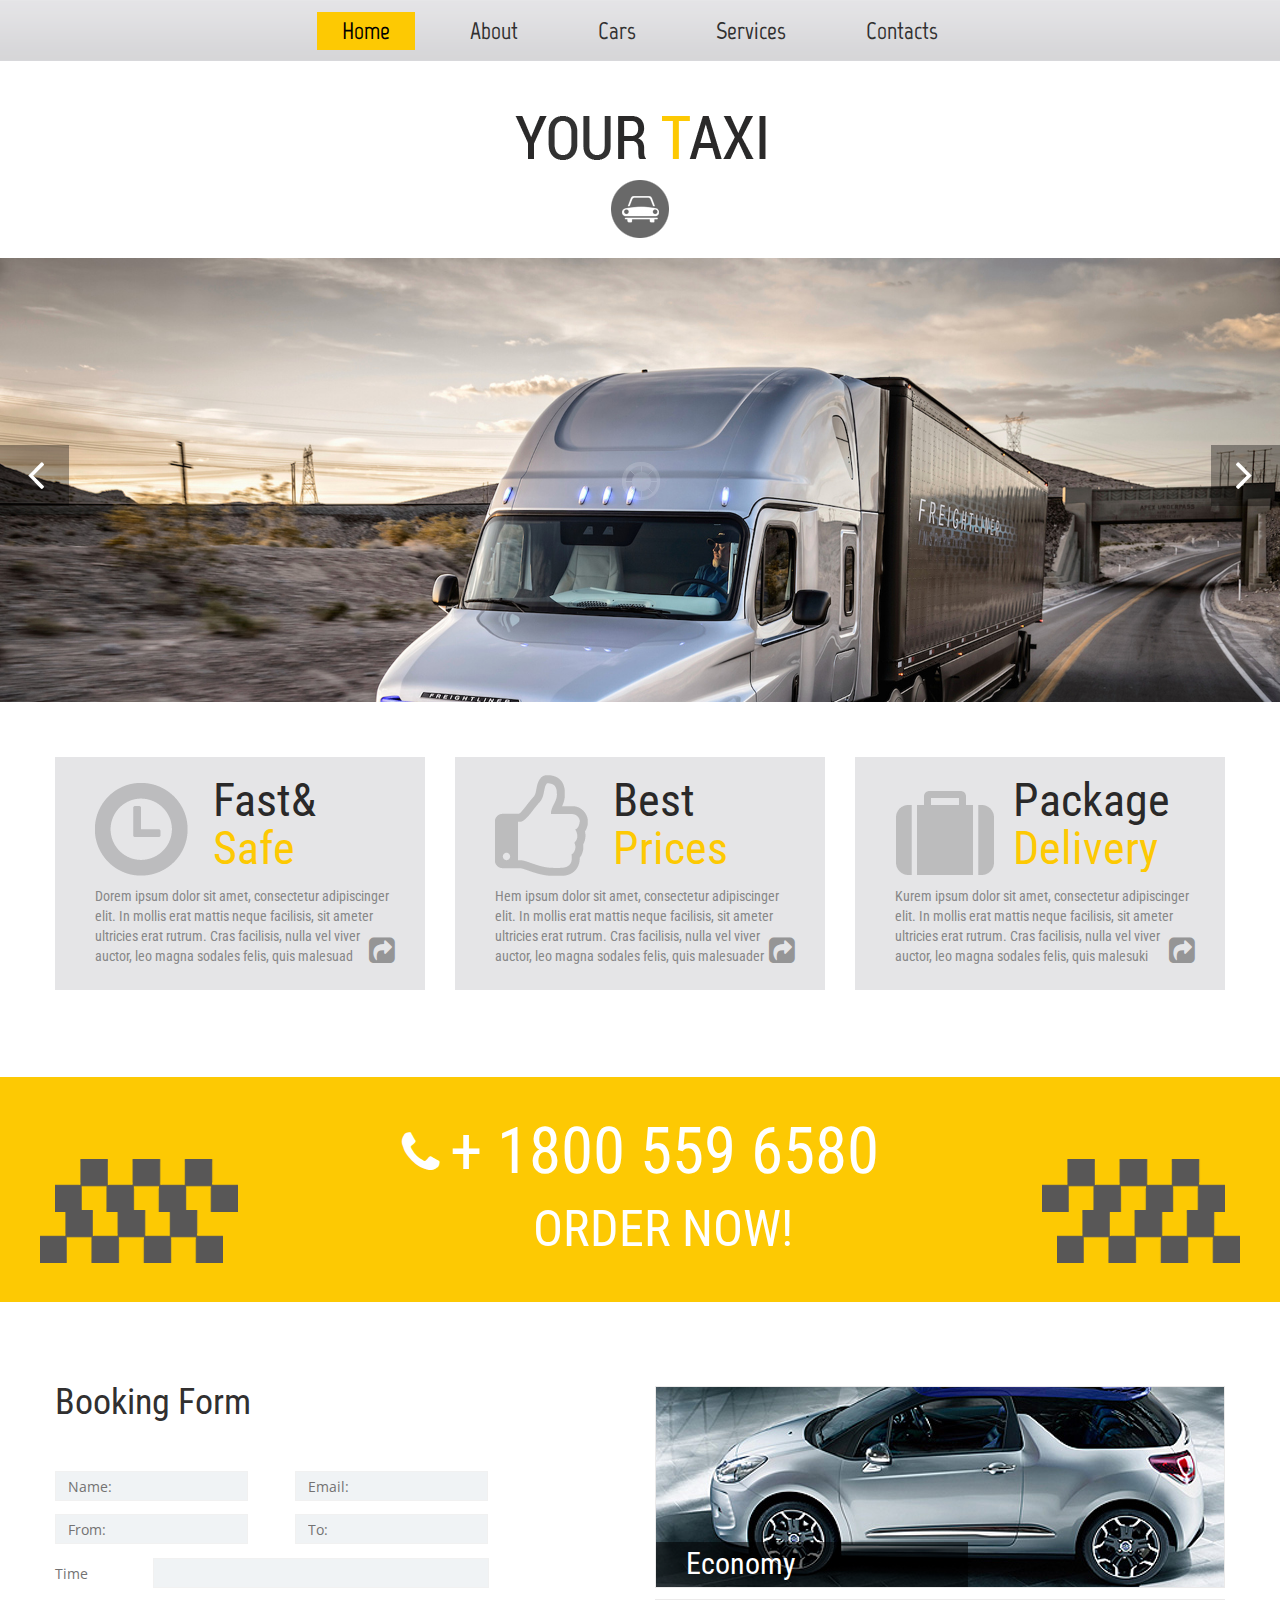
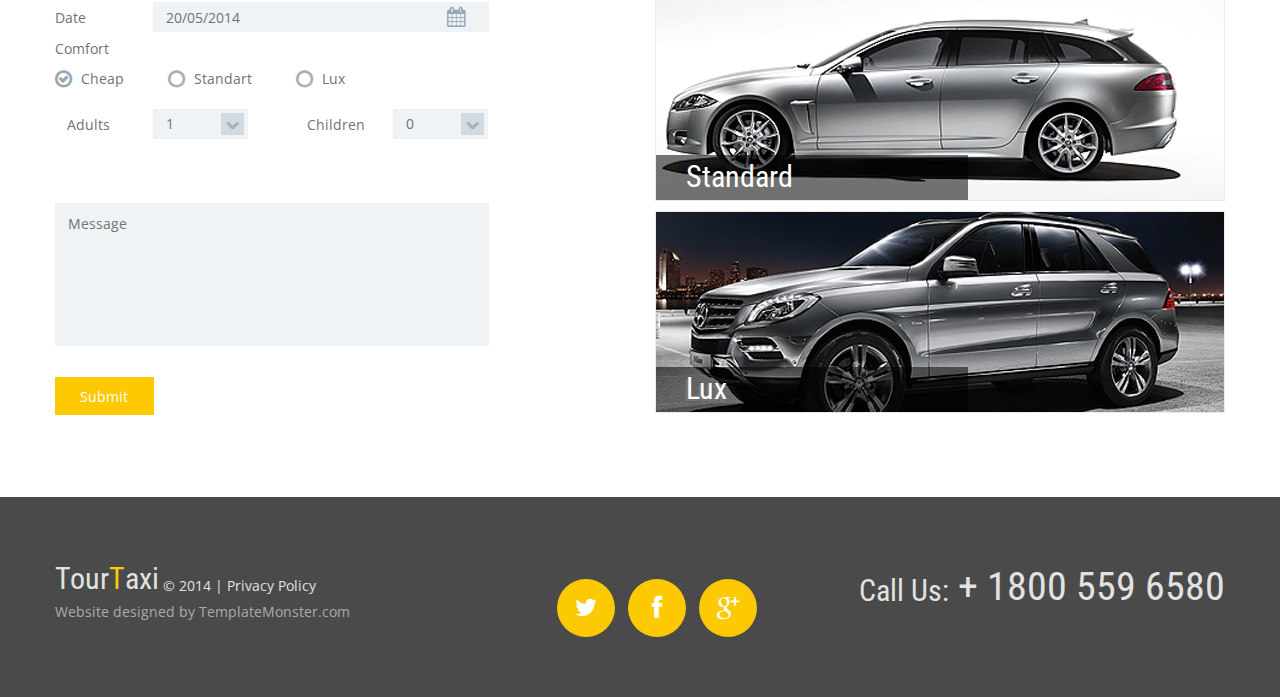
==== index.html @ 5584343a "Initial Commit" ====
<!DOCTYPE html>
<html lang="en">
	<head>
		<title>Home</title>
		<meta charset="utf-8">
		<meta name = "format-detection" content = "telephone=no" />
		<link rel="icon" href="images/favicon.ico">
		<link rel="shortcut icon" href="images/favicon.ico" />
		<link rel="stylesheet" href="booking/css/booking.css">
		<link rel="stylesheet" href="css/camera.css">
		<link rel="stylesheet" href="css/owl.carousel.css">
		<link rel="stylesheet" href="css/style.css">
		<script src="js/jquery.js"></script>
		<script src="js/jquery-migrate-1.2.1.js"></script>
		<script src="js/script.js"></script>
		<script src="js/superfish.js"></script>
		<script src="js/jquery.ui.totop.js"></script>
		<script src="js/jquery.equalheights.js"></script>
		<script src="js/jquery.mobilemenu.js"></script>
		<script src="js/jquery.easing.1.3.js"></script>
		<script src="js/owl.carousel.js"></script>
		<script src="js/camera.js"></script>
		<!--[if (gt IE 9)|!(IE)]><!-->
		<script src="js/jquery.mobile.customized.min.js"></script>
		<!--<![endif]-->
		<script src="booking/js/booking.js"></script>
		<script>
			$(document).ready(function(){
				jQuery('#camera_wrap').camera({
					loader: false,
					pagination: false ,
					minHeight: '444',
					thumbnails: false,
					height: '28.28125%',
					caption: true,
					navigation: true,
					fx: 'mosaic'
				});
				$().UItoTop({ easingType: 'easeOutQuart' });
			});
		</script>
		<!--[if lt IE 8]>
			<div style=' clear: both; text-align:center; position: relative;'>
				<a href="http://windows.microsoft.com/en-US/internet-explorer/products/ie/home?ocid=ie6_countdown_bannercode">
					<img src="http://storage.ie6countdown.com/assets/100/images/banners/warning_bar_0000_us.jpg" border="0" height="42" width="820" alt="You are using an outdated browser. For a faster, safer browsing experience, upgrade for free today." />
				</a>
			</div>
			<![endif]-->
		<!--[if lt IE 9]>
			<script src="js/html5shiv.js"></script>
			<link rel="stylesheet" media="screen" href="css/ie.css">
		<![endif]-->
	</head>
	<body class="page1" id="top">
		<div class="main">
<!--==============================header=================================-->
			<header>
				<div class="menu_block ">
					<div class="container_12">
						<div class="grid_12">
							<nav class="horizontal-nav full-width horizontalNav-notprocessed">
								<ul class="sf-menu">
									<li class="current"><a href="index.html">Home</a></li>
									<li><a href="index-1.html">About</a></li>
									<li><a href="index-2.html">Cars</a></li>
									<li><a href="index-3.html">Services</a></li>
									<li><a href="index-4.html">Contacts</a></li>
								</ul>
							</nav>
							<div class="clear"></div>
						</div>
						<div class="clear"></div>
					</div>
				</div>
				<div class="container_12">
					<div class="grid_12">
						<h1>
							<a href="index.html">
								<img src="images/logo.png" alt="Your Happy Family">
							</a>
						</h1>
					</div>
				</div>
				<div class="clear"></div>
			</header>
			<div class="slider_wrapper ">
				<div id="camera_wrap" class="">
					<div data-src="images/slide.jpg" ></div>
					<div data-src="images/slide1.jpg" ></div>
					<div data-src="images/slide2.jpg"></div>
				</div>
			</div>
			<div class="container_12">
				<div class="grid_4">
					<div class="banner">
						<div class="maxheight">
							<div class="banner_title">
								<img src="images/icon1.png" alt="">
								<div class="extra_wrapper">Fast&amp;
									<div class="color1">Safe</div>
								</div>
							</div>
							Dorem ipsum dolor sit amet, consectetur adipiscinger elit. In mollis erat mattis neque facilisis, sit ameter ultricies erat rutrum. Cras facilisis, nulla vel viver auctor, leo magna sodales felis, quis malesuad
							<a href="#" class="fa fa-share-square"></a>
						</div>
					</div>
				</div>
				<div class="grid_4">
					<div class="banner">
						<div class="maxheight">
							<div class="banner_title">
								<img src="images/icon2.png" alt="">
								<div class="extra_wrapper">Best
									<div class="color1">Prices</div>
								</div>
							</div>
							Hem ipsum dolor sit amet, consectetur adipiscinger elit. In mollis erat mattis neque facilisis, sit ameter ultricies erat rutrum. Cras facilisis, nulla vel viver auctor, leo magna sodales felis, quis malesuader
							<a href="#" class="fa fa-share-square"></a>
						</div>
					</div>
				</div>
				<div class="grid_4">
					<div class="banner">
						<div class="maxheight">
							<div class="banner_title">
								<img src="images/icon3.png" alt="">
								<div class="extra_wrapper">Package
									<div class="color1">Delivery</div>
								</div>
							</div>
							Kurem ipsum dolor sit amet, consectetur adipiscinger elit. In mollis erat mattis neque facilisis, sit ameter ultricies erat rutrum. Cras facilisis, nulla vel viver auctor, leo magna sodales felis, quis malesuki
							<a href="#" class="fa fa-share-square"></a>
						</div>
					</div>
				</div>
				<div class="clear"></div>
			</div>
			<div class="c_phone">
				<div class="container_12">
					<div class="grid_12">
						<div class="fa fa-phone"></div>+ 1800 559 6580
						<span>ORDER NOW!</span>
					</div>
					<div class="clear"></div>
				</div>
			</div>
<!--==============================Content=================================-->
			<div class="content"><div class="ic">More Website Templates @ TemplateMonster.com - April 07, 2014!</div>
				<div class="container_12">
					<div class="grid_5">
						<h3>Booking Form</h3>
						<form id="bookingForm">
							<div class="fl1">
								<div class="tmInput">
									<input name="Name" placeHolder="Name:" type="text" data-constraints='@NotEmpty @Required @AlphaSpecial'>
								</div>
								<div class="tmInput">
									<input name="From" placeHolder="From:" type="text" data-constraints="@NotEmpty @Required ">
								</div>
							</div>
							<div class="fl1">
								<div class="tmInput">
									<input name="Email" placeHolder="Email:" type="text" data-constraints="@NotEmpty @Required @Email">
								</div>
								<div class="tmInput mr0">
									<input name="To" placeHolder="To:" type="text" data-constraints="@NotEmpty @Required">
								</div>
							</div>
							<div class="clear"></div>
							<strong>Time</strong>
							<div class="tmInput">
								<input name="Time" placeHolder="" type="text" data-constraints="@NotEmpty @Required">
							</div>
							<div class="clear"></div>
							<strong>Date</strong>
							<label class="tmDatepicker">
								<input type="text" name="Date"	placeHolder='20/05/2014' data-constraints="@NotEmpty @Required @Date">
							</label>
							<div class="clear"></div>
							<div class="tmRadio">
								<p>Comfort</p>
								<input name="Comfort" type="radio" id="tmRadio0" data-constraints='@RadioGroupChecked(name="Comfort", groups=[RadioGroup])' checked/>
								<span>Cheap</span>
								<input name="Comfort" type="radio" id="tmRadio1" data-constraints='@RadioGroupChecked(name="Comfort", groups=[RadioGroup])' />
								<span>Standart</span>
								<input name="Comfort" type="radio" id="tmRadio2" data-constraints='@RadioGroupChecked(name="Comfort", groups=[RadioGroup])' />
								<span>Lux</span>
							</div>
							<div class="clear"></div>
							<div class="fl1 fl2">
								<em>Adults</em>
								<select name="Adults" class="tmSelect auto" data-class="tmSelect tmSelect2" data-constraints="">
									<option>1</option>
									<option>1</option>
									<option>2</option>
									<option>3</option>
								</select>
								<div class="clear height1"></div>
							</div>
							<div class="fl1 fl2">
								<em>Children</em>
								<select name="Children" class="tmSelect auto" data-class="tmSelect tmSelect2" data-constraints="">
									<option>0</option>
									<option>0</option>
									<option>1</option>
									<option>2</option>
								</select>
							</div>
							<div class="clear"></div>
							<div class="tmTextarea">
								<textarea name="Message" placeHolder="Message" data-constraints='@NotEmpty @Required @Length(min=20,max=999999)'></textarea>
							</div>
							<a href="#" class="btn" data-type="submit">Submit</a>
						</form>
					</div>
					<div class="grid_6 prefix_1">
						<a href="index2.html" class="type"><img src="images/page1_img1.jpg" alt=""><span class="type_caption">Economy</span></a>
						<a href="index2.html" class="type"><img src="images/page1_img2.jpg" alt=""><span class="type_caption">Standard</span></a>
						<a href="index2.html" class="type"><img src="images/page1_img3.jpg" alt=""><span class="type_caption">Lux</span></a>
					</div>
					<div class="clear"></div>
				</div>
			</div>
		</div>
<!--==============================footer=================================-->
		<footer>
			<div class="container_12">
				<div class="grid_12">
					<div class="f_phone"><span>Call Us:</span> + 1800 559 6580</div>
					<div class="socials">
						<a href="#" class="fa fa-twitter"></a>
						<a href="#" class="fa fa-facebook"></a>
						<a href="#" class="fa fa-google-plus"></a>
					</div>
					<div class="copy">
						<div class="st1">
						<div class="brand">Tour<span class="color1">T</span>axi </div>
						&copy; 2014	| <a href="#">Privacy Policy</a> </div> Website designed by <a href="http://www.templatemonster.com/" rel="nofollow">TemplateMonster.com</a>
					</div>
				</div>
				<div class="clear"></div>
			</div>
		</footer>
		<script>
			$(function (){
				$('#bookingForm').bookingForm({
					ownerEmail: '#'
				});
			})
			$(function() {
				$('#bookingForm input, #bookingForm textarea').placeholder();
			});
		</script>
	</body>
</html>
---- booking/css/booking.css ----
@import '../font/font-awesome.css';
/* CSS for jquery.fancyform.js */
/*custom mixins */
/*end custom mixins */
/* Control Holder */

#bookingForm {
  padding-right: 36px;
  font-family: 'Open Sans', sans-serif;
}

.tmInput {
  position: relative;
}

.mr0 {
  margin-right: 0;
}

.tmTextarea {
  padding-top: 12px;
}

.fl1 {
  width: 193px;
  float: left;
}

.fl1.fl2 {
  top: 33px;
}

.fl1+.fl1 {
  margin-left: 47px;
}

.fl1 em {
  font-style: normal;
  padding-top: 12px;
  display: block;
  float: left;
  padding-left: 12px;
}

.fl1 em +div {
  float: right;
}

.tmInput {
    width: 100%;
}


.height1 {
  height: 44px !important;
}

.fl1 em +.controlHolder {
  margin-bottom: 0;
}

.tmSelect {
  margin-bottom: 8px !important;
}


.tmInput {
  margin-right: 47px;
}

#bookingForm {
  position: relative;
  display: block;
  padding-top: 5px;
  color: #737272;
  font: 14px/20px 'Open Sans', sans-serif;
}

#bookingForm input,
#bookingForm textarea {
  outline: none;
  -webkit-box-sizing: border-box;
  -moz-box-sizing: border-box;
  box-sizing: border-box;

  border: 1px solid #f1f1f1;
  color: #737272;
  background: #f0f3f5;
  padding: 5px 12px;
  width: 100%;
  font: 14px/20px 'Open Sans', sans-serif;
  height: 30px;
 
}

#bookingForm textarea {
  resize: none;
  padding-top: 10px !important;
  color: #737272;
  font: 14px/20px 'Open Sans', sans-serif;
  height: 143px !important;
   -webkit-box-sizing: border-box;
  -moz-box-sizing: border-box;
  box-sizing: border-box;

}



#bookingForm input::-webkit-input-placeholder { 
  color: #737272; 
}

input::-webkit-input-placeholder ,
textarea::-webkit-input-placeholder 
{color:#737272;}

input::-moz-placeholder,
textarea::-moz-placeholder
{color:#737272;}

#bookingForm input:focus,
#bookingForm textarea:focus {
  background: #fff;
}

#bookingForm a.btn {
}
#bookingForm a.btn:hover {
}
.controlHolder {
  position: relative;
  margin-bottom: 13px;
}
/* Messages */
.error-message {
  position: absolute;
  top: 31px;
  white-space: nowrap;
  right: 0px;
  font-weight: normal;
  text-align: right;
  font-size: 10px;
  line-height: 1em;
  color: gray;
  z-index: 4;
  color: #fe5353;
}
.success-message {
  position: relative;
  text-align: left;
  color: gray;
  margin: 5px 0px;
  color: #F3AA29;
}
/* transformSelect CSS */
/* 1st type of select */
.tmSelect,
.tmSelect2 {
  clear: both;
  width: 100%;
  margin: 0px;
}
.tmSelect li,
.tmSelect2 li {
  position: relative;
  list-style: none;

}
.tmSelect span,
.tmSelect2 span,
.tmSelect input[type=text],
.tmSelect2 input[type=text] {
  position: relative;
  cursor: pointer;
  display: block;
  left: 0;
  top: 0;
  margin: 0;
}
.tmSelect:after,
.tmSelect2:after {
  content: '\f002';
  position: absolute;
  top: 8px;
  right: 9px;
  font: normal normal 18px 'FontAwesome';
  color: #ccc;
  z-index: 4;
}
.tmSelect.auto,
.tmSelect2.auto {
  cursor: pointer;
  padding: 0;
  margin: 6px 0 20px 0;
  border: 1px #f1f1f1 solid;
  color: #737272;
  background: #f0f3f5;
  font: 14px/20px 'Open Sans', sans-serif;
  width: 95px;
  height: 30px;
  float: right;
  -webkit-box-sizing: border-box;
  -moz-box-sizing: border-box;
  box-sizing: border-box;
}
.tmSelect.auto span,
.tmSelect2.auto span {
  background: transparent;
}
.tmSelect.auto:focus,
.tmSelect2.auto:focus {
  background: #fff;
}
.tmSelect.auto ul,
.tmSelect2.auto ul {
  margin: 0px 0 0;
  float: right;
  -webkit-box-sizing: border-box;
  -moz-box-sizing: border-box;
  box-sizing: border-box;
  width: 55px;
}
.tmSelect.auto > li:first-child > span,
.tmSelect2.auto > li:first-child > span {
  padding: 4px 12px 6px;
  color: #737272;
  width: 100%;
  z-index: 10;
  position: relative;
  -webkit-box-sizing: border-box;
  -moz-box-sizing: border-box;
  box-sizing: border-box;
}
.tmSelect ul,
.tmSelect2 ul,
.tmSelect .transformSelectDropdown,
.tmSelect2 .transformSelectDropdown {
  position: absolute;
  width: 100%;
  max-height: 210px;
  padding: 0px 0px;
  top: 29px;
  margin: 0px;
  right: 0;
  border: 1px #ccc solid;
  color: #737272;
  min-height: 65px;
  background: #fff;
  font: 12px/18px Arial, sans-serif;
  -webkit-box-sizing: border-box;
  -moz-box-sizing: border-box;
  box-sizing: border-box;
  box-shadow: none;
  z-index: 999;
}
.tmSelect ul:focus,
.tmSelect2 ul:focus,
.tmSelect .transformSelectDropdown:focus,
.tmSelect2 .transformSelectDropdown:focus {
  background: #fff;
}
.tmSelect ul span,
.tmSelect2 ul span,
.tmSelect .transformSelectDropdown span,
.tmSelect2 .transformSelectDropdown span {
  border: 0;
  color: #000;
  padding: 0px 9px;
  line-height: 17px;
}
.tmSelect ul span:hover,
.tmSelect2 ul span:hover,
.tmSelect .transformSelectDropdown span:hover,
.tmSelect2 .transformSelectDropdown span:hover {
  background: #d2dae0;
}
.tmSelect ul li input[type=checkbox],
.tmSelect2 ul li input[type=checkbox] {
  position: relative;
  top: 2px;
  margin: 0 5px 0 0;
  cursor: pointer;
}
/* 2nd type of select */
.tmSelect2:after {
  content: '';
  background-color: #d2dae0;
  width: 23px;
  height: 22px;
  text-align: center;
  color: #adaeaf;
  font-size: 14px;
  line-height: 25px;
  right: 4px;
  margin-top: 2px;
}
/* Radio */
.trans-element-radio {
  display: inline-block;
  display: block;
  zoom: 1;
  width: 15px;
  height: 15px;
  cursor: pointer;
}
.tmRadio {
  padding-left: 0;
}
.tmRadio p {
  padding-bottom: 0;
  margin-bottom: 0;
  padding-top: 0px;
  position: relative;
  top: -6px;
}
.tmRadio p {
  padding-bottom: 0;
  margin-bottom: 3px;
  padding-left: 30px;
}
.tmRadio input {
  margin-right: 5px;
}
.tmRadio .unchecked,
.tmRadio .checked {
  position: relative;
  cursor: pointer;
  margin-right: 5px;
}

.tmRadio strong {
  margin-left: 30px;
}

.tmRadio {
  margin-left: -30px !important;
}
.tmRadio .unchecked:after,
.tmRadio .checked:after {
  content: '\f10c';
  position: relative;
  top: 1px;
  font: normal normal 20px 'FontAwesome';
  color: #adaeaf;
}
.tmRadio .checked:after {
  content: '\f05d';
  color: #98a6b3;
}
/* Checkbox */
.trans-element-checkbox {
  cursor: pointer;
  zoom: 1;
}
.trans-element-checkbox span {
  padding-left: 40px;

}
.trans-element-checkbox.checked:after {
  content: '\f046';
}
.trans-element-checkbox:after {
  content: '\f096';
  position: relative;
  display: inline-block;
  top: 2px;
  width: 17px;
  font: normal normal 18px 'FontAwesome';
  color: #ccc;
}
.trans-element-checkbox.unchecked:after {
  content: '\f096';
}
.tmCheckbox,
.tmRadio {
  margin-left: 0;
  padding-left: 0;
  padding: 0;
}
.tmCheckbox span,
.tmRadio span {
  position: relative;
  margin-right: 10px;
  top: 1px;
}
/* Datepicker */
.tmDatepicker {
  position: relative;
  margin-bottom: 20px;
}

#bookingForm>strong {
  display: block;
  font-weight: normal;
  float: left;
  padding-top: 7px;
}


#bookingForm>strong+.controlHolder {
  width: 336px;
  float: right;
  padding-top: 1px;
}

.tmDatepicker {
  display: block;
  margin-bottom: 0;
}

.tmDatepicker:after {
  content: '\f073';
  position: absolute;
  bottom: 5px;
  right: 23px;
  font: normal normal 20px/20px 'FontAwesome';
  color: #98a6b3;
  z-index: 4;
  cursor: text;
}
.ui-datepicker {
  padding: 10px;
  width: 300px;
  font-size: 13px;
  display: none;
  z-index: 100 !important;
  -webkit-box-sizing: border-box;
  -moz-box-sizing: border-box;
  box-sizing: border-box;
  -webkit-border-radius: 4px;
  -moz-border-radius: 4px;
  border: 1px #ccc solid;
  color: #737272;
  background: #F0F3F5;
}
.ui-datepicker:focus {
  background: #fff;
}
.ui-datepicker a {
  color: #777;
}
.ui-datepicker a:hover {
  color: #000;
  text-decoration: none;
}
.ui-datepicker-prev,
.ui-datepicker-next {
  cursor: pointer;
  float: left;
}
.ui-datepicker-next {
  float: right;
}
.ui-datepicker-title {
  text-align: center;
}
.ui-datepicker-calendar {
  margin: 10px 11px;
}
.ui-datepicker-calendar td {
  padding: 1px 10px;
  text-align: center;
}
.ui-datepicker-calendar .ui-datepicker-current-day,
.ui-datepicker-calendar .ui-datepicker-today {
  -webkit-box-shadow: 0px 0px 5px 0px rgba(0, 0, 0, 0.2);
  -moz-box-shadow: 0px 0px 5px 0px rgba(0, 0, 0, 0.2);
  box-shadow: 0px 0px 5px 0px rgba(0, 0, 0, 0.2);
  -webkit-border-radius: 4px;
  -moz-border-radius: 4px;
  border-radius: 4px;
  padding: 6px 15px;
  border: 1px #ccc solid;
  background: #f5f5f5;
  color: #000;
  font-weight: normal;
  padding: 3px;
}
.ui-datepicker-calendar .ui-datepicker-current-day:hover,
.ui-datepicker-calendar .ui-datepicker-today:hover {
  background: #efefef;
}
.ui-datepicker-calendar .ui-datepicker-today {
  border-color: #fff;
}
button.ui-state-default {
  border: none;
  padding: 3px 7px;
  font: 12px/18px Arial, sans-serif;
  -webkit-box-shadow: 0px 0px 5px 0px rgba(0, 0, 0, 0.2);
  -moz-box-shadow: 0px 0px 5px 0px rgba(0, 0, 0, 0.2);
  box-shadow: 0px 0px 5px 0px rgba(0, 0, 0, 0.2);
  -webkit-border-radius: 4px;
  -moz-border-radius: 4px;
  border-radius: 4px;
  padding: 6px 15px;
  border: 1px #ccc solid;
  background: #f5f5f5;
  color: #000;
  font-weight: normal;
}
button.ui-state-default:hover {
  background: #efefef;
}
.ui-datepicker-close {
  float: right;
}
.clearfix {
  *zoom: 1;
}
.clearfix:before,
.clearfix:after {
  display: table;
  content: "";
  line-height: 0;
}
.clearfix:after {
  clear: both;
}
.hide-text {
  font: 0/0 a;
  color: transparent;
  text-shadow: none;
  background-color: transparent;
  border: 0;
}
---- css/camera.css ----
/**************************
*
*	GENERAL
*
**************************/


.slider_wrapper {
	position: relative;
	text-align: left;
}


.camera_target_content {
	overflow: hidden !important;

}

.camera_wrap {
	display: none;
	position: relative;
	overflow: visible !important;
	z-index: 0;
	margin-bottom: 0 !important;
}


.camera_wrap img {
	max-width: 10000px;
}

.camera_fakehover {
	height: 100%;
	min-height: 60px;
	position: relative;
	width: 100%;
}

.camera_src {
	display: none;
}
.cameraCont, .cameraContents {
	height: 100%;
	position: relative;
	width: 100%;
	z-index: 1;
}
.cameraSlide {
	bottom: 0;
	left: 0;
	position: absolute;
	right: 0;
	top: 0;
	width: 100%;
}
.cameraContent {
	bottom: 0;
	display: none;
	left: 0;
	position: absolute;
	right: 0;
	top: 0;
	width: 100%;
}
.camera_target {
	bottom: 0;
	height: 100%;
	left: 0;
	overflow: hidden;
	position: absolute;
	right: 0;
	text-align: left;
	top: 0;
	width: 100%;
	z-index: 0;
}
.camera_overlayer {
	bottom: 0;
	height: 100%;
	left: 0;
	overflow: hidden;
	position: absolute;
	right: 0;
	top: 0;
	width: 100%;
	z-index: 0;
}
.camera_target_content {
	bottom: 0;
	left: 0;
	overflow: hidden;
	position: absolute;
	right: 0;
	top: 0;
	z-index: 2;
}
.camera_target_content .camera_link {
    background: url(../images/blank.gif);
	display: block;
	height: 100%;
	text-decoration: none;
}
.camera_loader {
    background: #fff url(../images/camera-loader.gif) no-repeat center;
	background: rgba(255, 255, 255, 0.9) url(../images/camera-loader.gif) no-repeat center;
	border: 1px solid #ffffff;
	border-radius: 18px;
	height: 36px;
	left: 50%;
	overflow: hidden;
	position: absolute;
	margin: -18px 0 0 -18px;
	top: 50%;
	width: 36px;
	z-index: 3;
}

.camera_nav_cont {
	height: 65px;
	overflow: hidden;
	position: absolute;
	right: 9px;
	top: 15px;
	width: 120px;
	z-index: 4;
}
.camerarelative {
	overflow: hidden;
	position: relative;
}
.imgFake {
	cursor: pointer;
}
.camera_commands > .camera_stop {
	display: none;	
}


.slide_wrapper .camera_prev{
	background: url(../images/prevnext_bg.png) 0 0 repeat;
	width: 70px;	
	top: 0 !important;
	height: auto !important;
	bottom: 0;
	left: -80px;
	display: block;
	position: absolute;
	opacity: 1 !important;
	transition: 0.5s ease;
	-o-transition: 0.5s ease;
	-webkit-transition: 0.5s ease;
}

.slide_wrapper .camera_prev>span {
	background: url(../images/prev.png) center 0 no-repeat;
	top: 50%;
		
	margin-top: -10px;
	position: absolute;
	display: block;
	height: 20px;
	left: 0;
	right: 0;
}

.slide_wrapper .camera_next>span {
	background: url(../images/next.png) center 0 no-repeat;
	top: 50%;
	margin-top: -10px;
	position: absolute;
	display: block;
	left: 0;
	right: 0;
	height: 20px;
}



.slide_wrapper .camera_next {
	background: url(../images/prevnext_bg.png) 0 0 repeat;
	width: 70px;	
	top: 0  !important;
	bottom: 0;
	height: auto !important;

	right: -80px;
	display: block;
	position: absolute;
	opacity: 1 !important;
	transition: 0.5s ease;
	-o-transition: 0.5s ease;
	-webkit-transition: 0.5s ease;
}

.camera_thumbs_cont {
	z-index: 900;
	position: absolute;
	bottom: 0;
	left: 0;
	right: 0;
}


.camera_thumbs_cont > div {
	float: left;
	width: 100%;

}
.camera_thumbs_cont ul {
	background: url(../images/thumb_bg.png) 0 0 repeat;
	overflow: hidden;
	position: relative;
	width: 100% !important;
	margin: 0 !important;
	margin-left: 0px !important;
	left: 0% !important;
	margin-top: 0px !important;
	text-align: center;
	padding: 10px 0 10px;
}
.camera_thumbs_cont ul li {
	background-color: transparent;
	display: inline-block;
	font-size: 0;
	line-height: 0;
	transition: 0.5s ease;
	-o-transition: 0.5s ease;
	-webkit-transition: 0.5s ease;
}

.camera_thumbs_cont ul li+li  {
	margin-left: 11px !important;
}
.camera_thumbs_cont ul li > img {
	cursor: pointer;
	opacity: 1 !important;
	vertical-align:bottom;
	transition: 0.5s ease;
	-o-transition: 0.5s ease;
	-webkit-transition: 0.5s ease;
}





.camera_thumbs_cont ul li:hover, .camera_thumbs_cont ul li.cameracurrent {
	opacity: 0.5;
}
.camera_clear {
	display: block;
	clear: both;
}
.showIt {
	display: none;
}
.camera_clear {
	clear: both;
	display: block;
	height: 1px;
	margin: -1px 0 25px;
	position: relative;
	text-align: right;
}



.caption {

	position: absolute;
	text-align: center;
	font-size: 24px;
	line-height: 60px;
	left: 0;
	right: 0;
	top: 41%;
	color: #fff;
	-moz-box-sizing: border-box;
	-webkit-box-sizing: border-box;
	-o-box-sizing: border-box;
	box-sizing: border-box;
}

.caption .price span {
	display: block;
	font-size: 48px;
	line-height: 48px;
	margin-top: -4px;
}

.caption a {
	margin-top: 30px;
	font: 18px/20px 'Open Sans', sans-serif;
	color: #fff;
	border-radius: 20px;
	text-transform: uppercase;
	padding: 12px 46px 13px;
		box-shadow: 3px 3px 5px 3px #193c46;

	display: inline-block;
	background-color: #7ecefd;
	background: url(../images/capt_a.png) 0 0 repeat-x #c5302c;

}

.caption a:hover {
	color: #fff;
	background-color: #002141;
	background-position: 0 -100px;
}

/**************************
*
*	COLORS & SKINS
*
**************************/


/*
.camera_pag  {
	display: block;
	position: absolute;
	left: 50%;
	margin-left: -40px;
	bottom: -34px;
	overflow: hidden;
	float: left;	
	z-index: 999;
	text-align: left;

}

.camera_pag_ul {
 	overflow: hidden;


}

.camera_pag ul li {
	float: left;
}

.camera_pag ul li+li {
	margin-left: 11px;
}

.camera_pag ul li span {
	background: url(../images/pagination.png) right 0 no-repeat;
	display: block;
	width: 20px;
	height: 20px;
	overflow: hidden;
	color: transparent;
	text-indent: -100px;

}

.camera_pag ul li:hover span, .camera_pag ul li.cameracurrent span {
	cursor: pointer;
	background-position: 0 0;
}*/


.camera_prev, .camera_next {
	display: block;
	position: absolute;
	width: 69px;
	height: 61px;
	left: 0;
	color: #cdcdce;
	cursor: pointer;
	top: 50%;
	margin-top: -35px;
	z-index: 999;
	background: url(../images/prevnext.png) 0 0 no-repeat;
	opacity: 1 !important;
	transition: width 0.5s ease;
	-o-transition: width 0.5s ease;
	-webkit-transition: width 0.5s ease;
	
}



.camera_next {
	right: 0;
	left: auto;
	background-position: right bottom;
}

.camera_prev:hover {
	width: 75px;
	background-position: 0 bottom;
}

.camera_next:hover  {
	width: 75px;
	background-position: right 0;
}
---- css/style.css ----
@import "reset.css";
@import "grid.css";
@import "font-awesome.css";
@import "superfish.css";

@import url(//fonts.googleapis.com/css?family=Open+Sans:400);
@import url(//fonts.googleapis.com/css?family=Open+Sans:300);
@import url(//fonts.googleapis.com/css?family=Open+Sans:600);
@import url(//fonts.googleapis.com/css?family=Open+Sans:400italic);
@import url(//fonts.googleapis.com/css?family=Roboto+Condensed:400);
@import url(//fonts.googleapis.com/css?family=Roboto+Condensed:700);
@import url(//fonts.googleapis.com/css?family=Marvel:400);
@import url(//fonts.googleapis.com/css?family=Marvel:700);

html {
	width: 100%;

}
a[href^="tel:"] {
 color: inherit;
 text-decoration: none;
}

* {
	-webkit-text-size-adjust: none;
}

body {
	position: relative;
    background-color: #4a4a4a;
    color: #878787;
    font: 14px/20px 'Open Sans', sans-serif;
}

.ic {
	border:0;
	float:right;
	background:#fff;
	color:#f00;
	width:50%;
	line-height:10px;
	font-size:10px;
	margin:-220% 0 0 0;
	overflow:hidden;
	padding:0
}

strong {
	font-weight: 700;
}

address {
	font-style: normal;
}

p {
	margin-bottom: 20px;
}

input {
	border-radius: 0 !important;
	outline: none !important;
}


img {
	max-width: 100%;
}



/****Heads****/


h1, h2, h3, h4, h5, h6 {
    font-weight: normal;
	color: #3e454c;
    font-family: 'Roboto Condensed', sans-serif;
}

h3 {
    font-size: 36px;
    line-height: 36px;
    color: #313030;
    padding-top: 14px;
    margin-bottom: 20px;
}

.page1 h3 {
    margin-bottom: 46px;
    padding-top: 82px;
}

.h3__ind1 {
    padding-top: 76px;
    margin-bottom: 39px;
}

/****Lists****/


ul {
	padding: 0;
	margin: 0;
	list-style: none;
}

.list {
}

.list li {
    overflow: hidden;
}

.list_count {
    float: left;
    text-align: center;
    color: #fff;
    width: 45px;
    height: 45px;
    margin-top: 4px;
    margin-right: 13px;
    background-color: #fdc903;
    font: 36px/44px 'Roboto Condensed', sans-serif;
}

.list li .text1 {
    margin-bottom: 3px;
}

.list li+li {
    margin-top: 19px;
}


/****Links****/


a {
	text-decoration: none;
	color: inherit;
	outline: none;
	transition: 0.5s ease;
	-o-transition: 0.5s ease;
	-webkit-transition: 0.5s ease;
}

a:hover {
	color: #fdc903;
}

.btn {
    display: inline-block;
    background-color: #fdc903;
    color: #fff;
    font-size: 14px;
    line-height: 20px;
    padding: 10px 26px 8px 25px;
}

.btn:hover {
    background-color: #585757;
}

#bookingForm .btn {
    margin-top: 13px !important;
}

/****classes****/

.mb0 {
	margin-bottom: 0px !important;
}
.m0 {
	margin: 0 !important;
}
.pad0 {
	padding: 0 !important;
}

.pad1 {
}


.img_inner {
	max-width: 100%;
	-moz-box-sizing: border-box;
	-webkit-box-sizing: border-box;
	-o-box-sizing: border-box;
	box-sizing: border-box;
	margin-bottom: 17px;
	margin-top: 7px;
}


.fleft {
	float: left;
	width: auto !important;
	margin-right: 32px;
	margin-bottom: 0px;
	margin-top: 4px;
}

.page1 .fleft {
    margin-top: 5px;
}

.page1 .fleft {
    margin-right: 16px;
}

.oh {
	overflow: hidden;
}
.fright {
	float: right !important;
}
.upp {
	text-transform: uppercase;
}

.alright {
	text-align: right;
}
.center {
	text-align: center;
}
.wrapper, .extra_wrapper {
	overflow: hidden;
}
.clear {
	float: none !important;
	clear: both;
}

.nowrap {
    white-space: nowrap;
}
/*header*/

.main {
    background-color: #fff;
}

header {
	display: block;
}


header h1 {
	position: relative;
	text-align: center;
    padding-top: 55px;
}

.page1 header h1 {
    margin-bottom: 20px;
}


header h1 a {
	display: inline-block;
	overflow: hidden;
	width: 251px;
    height: 122px;
	font-size: 0;
	line-height: 0;
	
	text-indent: -999px;
	transition: 0s ease;
	-o-transition: 0s ease;
	-webkit-transition: 0s ease;
}
header h1 a img {
	display: block;
}

.banner {
    font-family: 'Roboto Condensed', sans-serif;
    background-color: #e5e5e7;
    margin: 55px 0 87px;
    overflow: hidden;
    position: relative;
    padding: 0 30px 24px 40px;
}


.banner_title {
    overflow: hidden;
    padding-top: 19px;
    color: #2a2929;
    font-size: 46px;
    line-height: 48px;
    margin-bottom: 9px;
}

.banner img {
    position: relative;
    top: -1px;
    float: left;
    margin-right: 17px;
}

.banner a {
    font-size: 30px;
    float: right;
    position: relative;
    margin-top: -10px;
    color: #959596;
}

.banner a:hover {
    color: #6b6b6c;
}

.c_phone {
    font-family: 'Roboto Condensed', sans-serif;
    position: relative;
    padding: 62px 0 61px;
    text-align: center;
    font-size: 65px;
    line-height: 24px;
    text-transform: uppercase;
    color: #fff;
    background-color: #fdc903;
}

.c_phone span {
    padding-top: 30px;
    padding-left: 45px;
    font-size: 50px;
    display: block;
}

.c_phone .fa {
    font-size: 48px;
    line-height: 48px;
    margin-right: 10px;
    position: relative;
    top: -9px;
}

.c_phone>div>div {
    position: relative;
}

.c_phone>div>div:after {
    position: absolute;
    background: url(../images/tax_bg.png) 0 0 no-repeat;
    width: 183px;
    height: 53px;
    content: '';
    left: 0;
    top: 50%;
    margin-top: -31px;
}

.c_phone>div>div:before {
    position: absolute;
    background: url(../images/tax_bg.png) 0 0 no-repeat;
    width: 183px;
    height: 53px;
    content: '';
    right: 0;
    top: 50%;
    margin-top: -31px;
}

/**Content**/

.content {
    padding-bottom: 113px;
}
.page1  .content {
    padding-bottom: 82px;
}

.type {
    border: 1px solid #ebeaea;
    position: relative;
    margin-top: 84px;
    display: block;
    font-family: 'Roboto Condensed', sans-serif;
}

.type_caption {
    position: absolute;
    left: 0;
    bottom: 0;
    display: block;
    width: 312px;
    -moz-box-sizing: border-box;
    -webkit-box-sizing: border-box;
    -o-box-sizing: border-box;
    box-sizing: border-box;
    background: url(../images/capt_bg.png) 0 0 repeat;
    color: #fff;
    font-size: bold;
    font-size: 30px;
    line-height: 30px;
    padding: 7px 30px 8px;
    transition: 0.5s ease;
    -o-transition: 0.5s ease;
    -webkit-transition: 0.5s ease;
}

.type:hover .type_caption {
    width: 100%;
}

.type+.type {
    margin-top: 11px;
}

.type+.type+.type {
    margin-top: 10px;
}

.text1 {
    margin-bottom: 23px;
    font-size: 20px;
    line-height: 20px;
}

.cl1 {
    height: 24px;
}

.bq1 {
    padding: 61px 38px 26px 46px;
    background: url(../images/quotes.png) 31px 33px no-repeat #e5e5e7;
}

.bq1 .color2 {
    color: #727171;
    text-align: right;
    font: 18px/20px 'Roboto Condensed', sans-serif;
}

.bq1:after {
    content: '';
    display: block;
    position: absolute;
    width: 0px;
    height: 0px;
    bottom: -27px;
    left: 67px;
    border-style: solid;
    border-width: 27px 0 0 40px;
    border-color: #cfcfd0 transparent transparent transparent;
}

.gallery {
    overflow: hidden;
    padding-top: 27px;
}

a.gal {
    background: url(../images/magnifier.png) center center no-repeat #fdc903;
    margin-right: 1px;
    margin-bottom: 27px;
    display: block;
    border: 1px solid #ebeaea;
    border-right-width: 2px;
}

a.gal img {
    width: 100%;
    transition: 0.5s ease;
    -o-transition: 0.5s ease;
    -webkit-transition: 0.5s ease;
    box-shadow: 0 0 0 #fff;
}

a.gal:hover img {
    opacity: 0.2;
}

.box {
    margin-bottom: 23px;
    margin-top: 4px;
    background-color: #e5e5e7;
    padding: 23px 22px 28px;
}

.box img {
    margin-bottom: 25px;
}

.box a.btn {
    padding-left: 13px;
    padding-right: 13px;
    margin-top: 23px;
}

/**Map**/

.color1 {
    color: #fdc903;
}

.color1 a:hover , a.color1:hover {
    color: #4a4a4a;
}

.color2 {
    color: #4a4a4a;
}

.map {
    overflow: hidden;
    position: relative;
}
 

.map figure {
    padding: 27px 0 10px;
    position: relative;
	display: block;
	width: 100%;
	-moz-box-sizing: border-box;
	-webkit-box-sizing: border-box;
	-o-box-sizing: border-box;
	box-sizing: border-box;
}

.map figure iframe {
	width: 100%;
	height: 399px;
	max-width: 100%;
}
.map address {
	display: block;
}

.map .text1 {
    padding-top: 8px;
}

.map address dt {
}

 address dd span {
	display: inline-block;
	text-align: left;
}



/**Footer**/

footer {
	display: block;
    padding: 0px 0 60px;
    font-size: 14px;
    color: #aaa;
    line-height: 18px;
    font-family: 'Roboto Condensed', sans-serif;
}

.copy {
    font-family: 'Open Sans', sans-serif;
}

.st1 {
    padding-top: 80px;
    color: #e2e2e2;
    margin-bottom: 8px;
}

.brand {
    position: relative;
    top: -7px;
    font: 30px/18px 'Roboto Condensed', sans-serif;
    display: inline-block;
    font-size: 30px;
}

.f_phone {
    padding-top: 72px;
    font-size: 40px;
    line-height: 36px;
    float: right;
    color: #e2e2e2;
}

.f_phone  span {
    position: relative;
    top: 4px;
    font-size: 30px;
}

.socials {
    margin-right: 96px;
    padding-top: 82px;
    float: right;
    overflow: hidden;
}

.socials a {
    display: block;
    float: left;
    margin: 0 6px 0 7px;
    color: #fff;
    text-align: center;
    background-color: #fdc903;
    border-radius: 500px;
    width: 58px;
    height: 58px;
    font-size: 24px;
    line-height: 58px;
}

.socials a:hover {
    color: #fdc903;
    background-color: #585757;
}

#toTop {
    display: none;
    text-decoration: none;
    position: fixed;
    bottom: 40px;
    left: 51%;
    margin-left: 610px;
    overflow: hidden;
    width: 61px;
    height: 75px;
    border: none;
    text-indent: -999px;
    z-index: 20;
    background: url(../images/totop.png) no-repeat left 0;
    transition: 0s ease;
    -o-transition: 0s ease;
    -webkit-transition: 0s ease;
}
#toTop:hover {
    outline: none;
    background-position: right 0;
}

/*==================================RESPONSIVE LAYOUTS===============================================*/


@media only screen and (max-width: 995px) {
 body {
 min-width: 768px;
}


.fl1 {
    float: none;
    margin-left: 0 !important;
    width: auto;
}

 .map figure,  .map figure iframe,  #form input,  #form textarea,  #form .success {
 width: 100% !important;
 float: none !important;
}
 #form .success {
 -moz-box-sizing: border-box;
 -webkit-box-sizing: border-box;
 -o-box-sizing: border-box;
 box-sizing: border-box;
}
 .map figure {
 height: auto !important;
}
 .extra_wrapper {
 overflow: visible;
}

.map figure {
	margin-bottom: 15px;
}

.nowrap {
    white-space: normal;
}


.caption .price {
    display: none;
}

.caption {
    padding-top: 20px;
}


.camera_prev {
    margin-left: -374px;
} 

.camera_next  {
    margin-right: -374px;
}

.fl1.fl2 {
    clear: both;
}



}


@media only screen and (max-width: 767px) {
body {
    min-width: 420px;
}

header {
    -webkit-background-size: auto auto !important;
    -moz-background-size:  auto auto !important;
    -ms-background-size:  auto auto !important;
    -o-background-size:  auto auto !important;
    background-size:  auto auto !important;
}

#bookingForm {
    margin-right: 0;
}

.tmRadio p {
   padding-left: 0;
   padding-top: 10px;
}

.tmRadio {
    margin-left: 0 !important;
}

.tmRadio strong {
    margin-left: 0;
}

#bookingForm > strong + .controlHolder {
    width: 280px;
}

.camera_prev {
    margin-left: 0;
    left: 20px;
    bottom: 60px;
    top: auto;
    margin-top: 0;
} 

.camera_next  {
    margin-right: 0;
    right: 20px;
    bottom: 60px;
    top: auto;
    margin-top: 0;
}


.banner img {
    width: 100%;
}


.banner {
    margin-bottom: 25px;
} 

.block1 {
    margin-bottom: 30px;
}

.map address +address {
    margin-left: 0;
    float: none;
    margin-top: 20px;
}

.socials {
    float: none;
    overflow: hidden;
}

.copy {
    float: none;
    padding-top: 40px;
}

header h1 {
	display: block;
	width: auto;
    position: relative;
	height: auto;
    margin-bottom: 20px;
}

.img_inner {
    width: 100% !important;
    float: none !important;
    margin-right: 0 !important;
    margin-bottom: 20px !important;
}

h1 a {
	max-width: 90%;
}

.img_inner img {
	width: 100%;
}

header h1 {
    float: none;
    text-align: center;
}

header h1 a {
 	width: auto;
 	display: inline-block;
    height: auto;
}


 .map {
 	padding-right: 0px !important;
 }

 .map figure iframe {
 width: 100%;
 height: 300px;
}
 .map address {
 	margin-right: 0;
}

.noresize {
 width: auto !important;
 float: left !important;
 margin-right: 20px !important;
 margin-top: 4px !important;
}

 .img_inner {
 margin-top: 30px;
}

.map address {
    float: none;
}

.ui-datepicker {
    width: 280px;
}

}

@media only screen and (max-width: 479px) {
 body {
 min-width: 300px;
}

#bookingForm > strong + .controlHolder {
    width: 210px;
}

.ui-datepicker {
    left: 50% !important;
    margin-left: -140px;
}

}
---- css/ie.css ----
.socials a {
	behavior: url(js/PIE.htc);
	position: relative;
}


.clear.height1 {
	height: 33px !important;
}

.socials a {
	margin-right: 9px;
}


#form .invalid .error-message, #form .empty .empty-message {
	display: block;
}

#form .error-message, #form .empty-message {
	display: none;
}

a.gal:hover img { 
	filter:progid:DXImageTransform.Microsoft.Alpha(opacity=20);

}
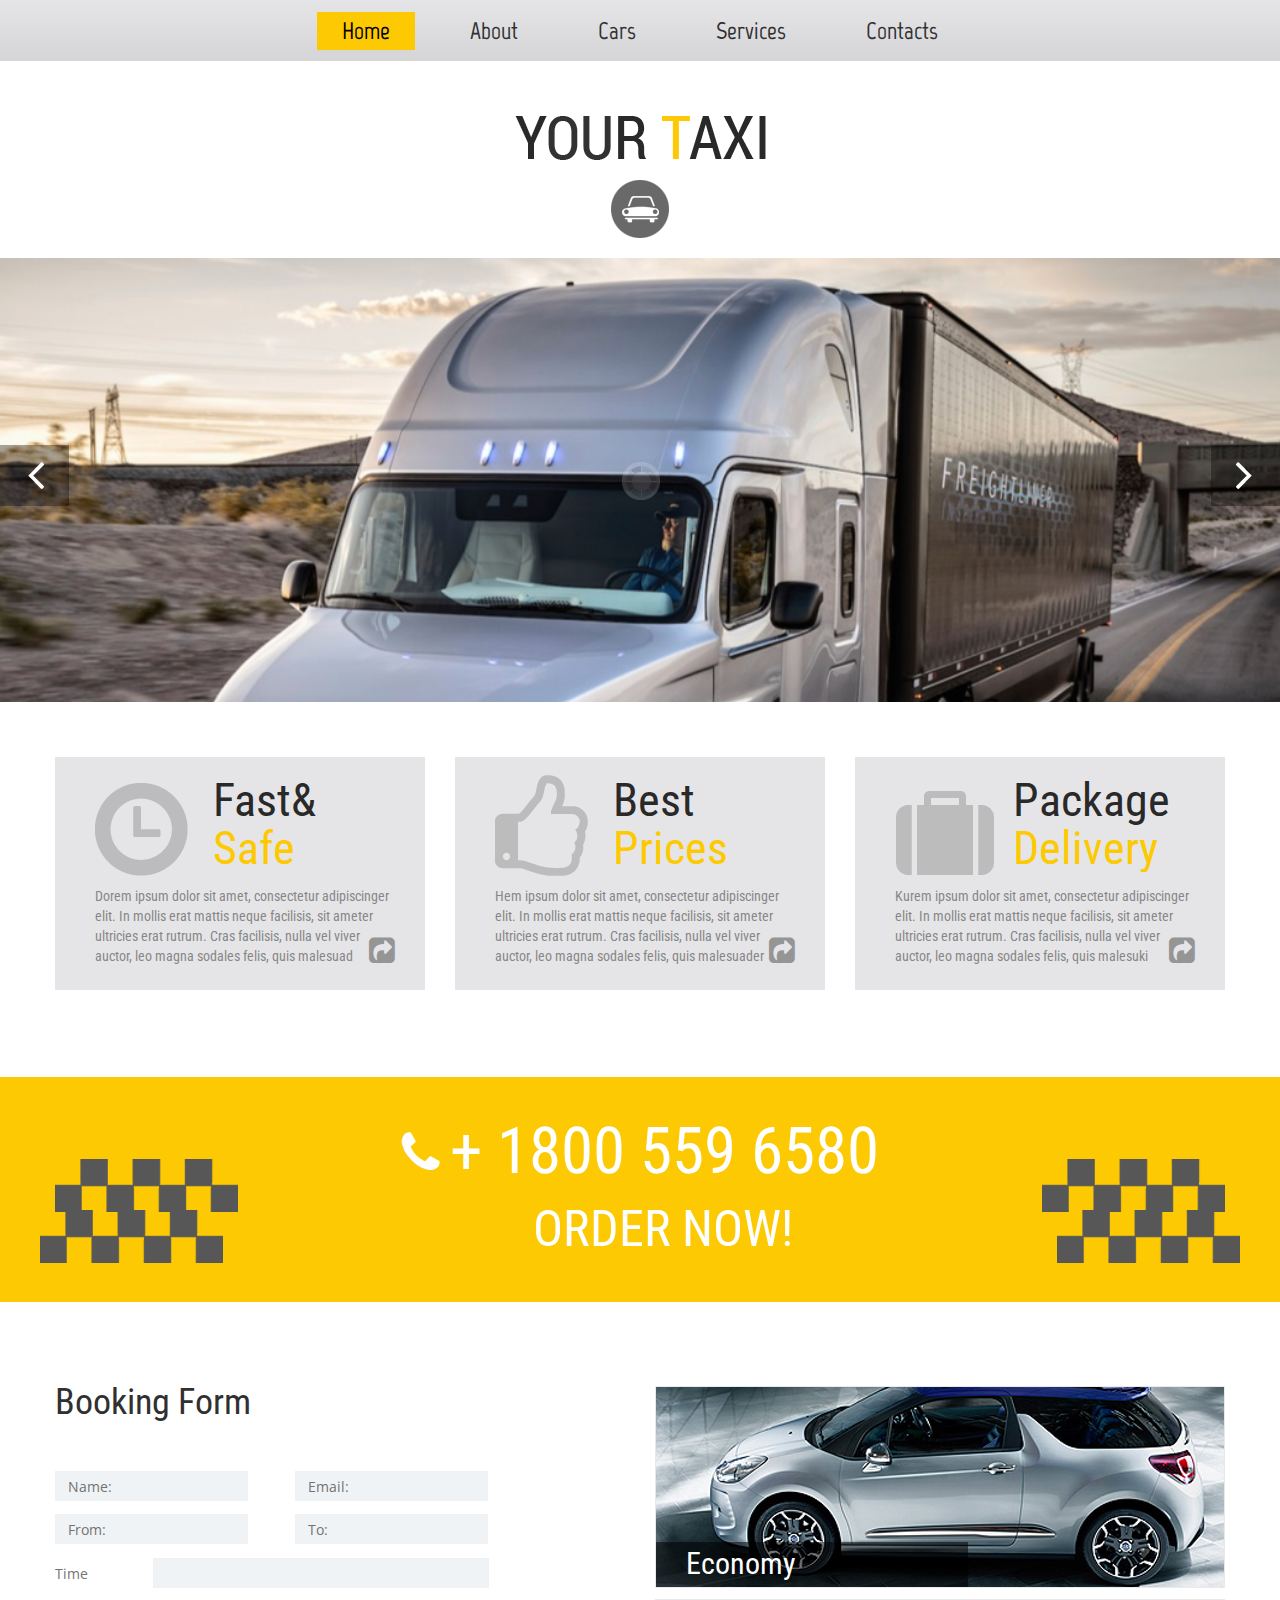
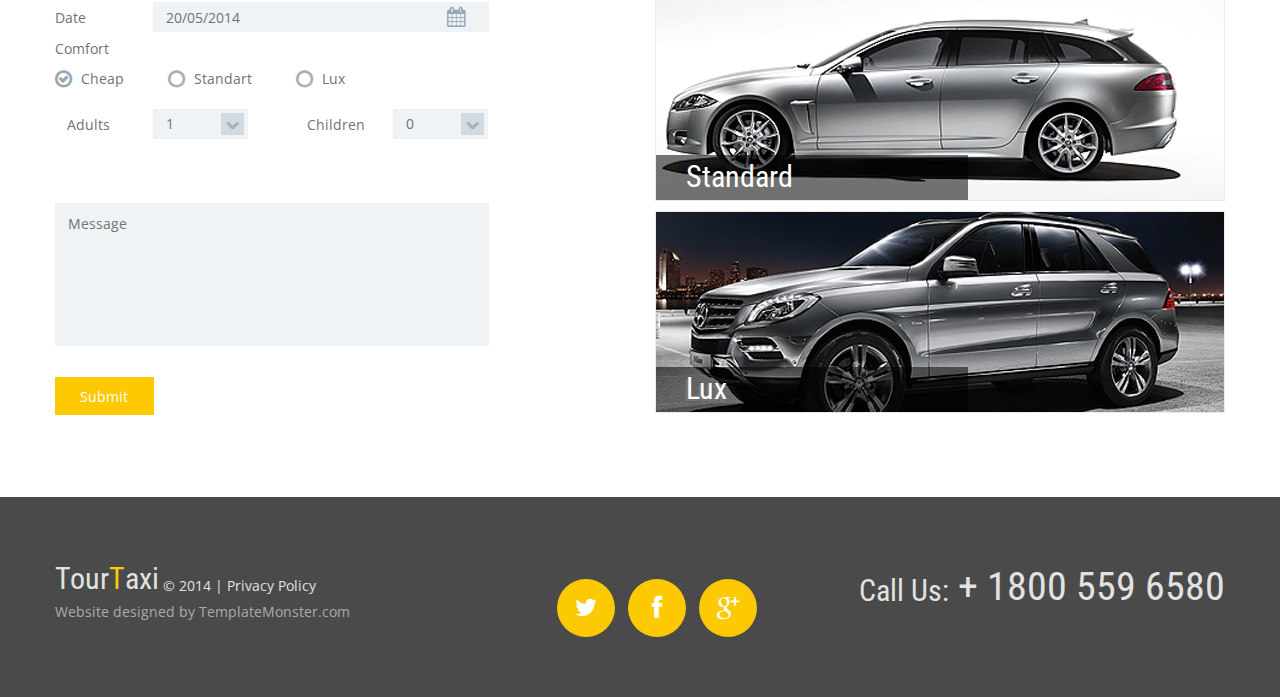
==== commit 73e1b845: "Second Commit(Arun)" ====
--- a/index.html
+++ b/index.html
@@ -86,7 +86,7 @@
 			<div class="slider_wrapper ">
 				<div id="camera_wrap" class="">
 					<div data-src="images/slide.jpg" ></div>
-					<div data-src="images/slide1.jpg" ></div>
+					<div data-src="images/slides.jpg" ></div>
 					<div data-src="images/slide2.jpg"></div>
 				</div>
 			</div>
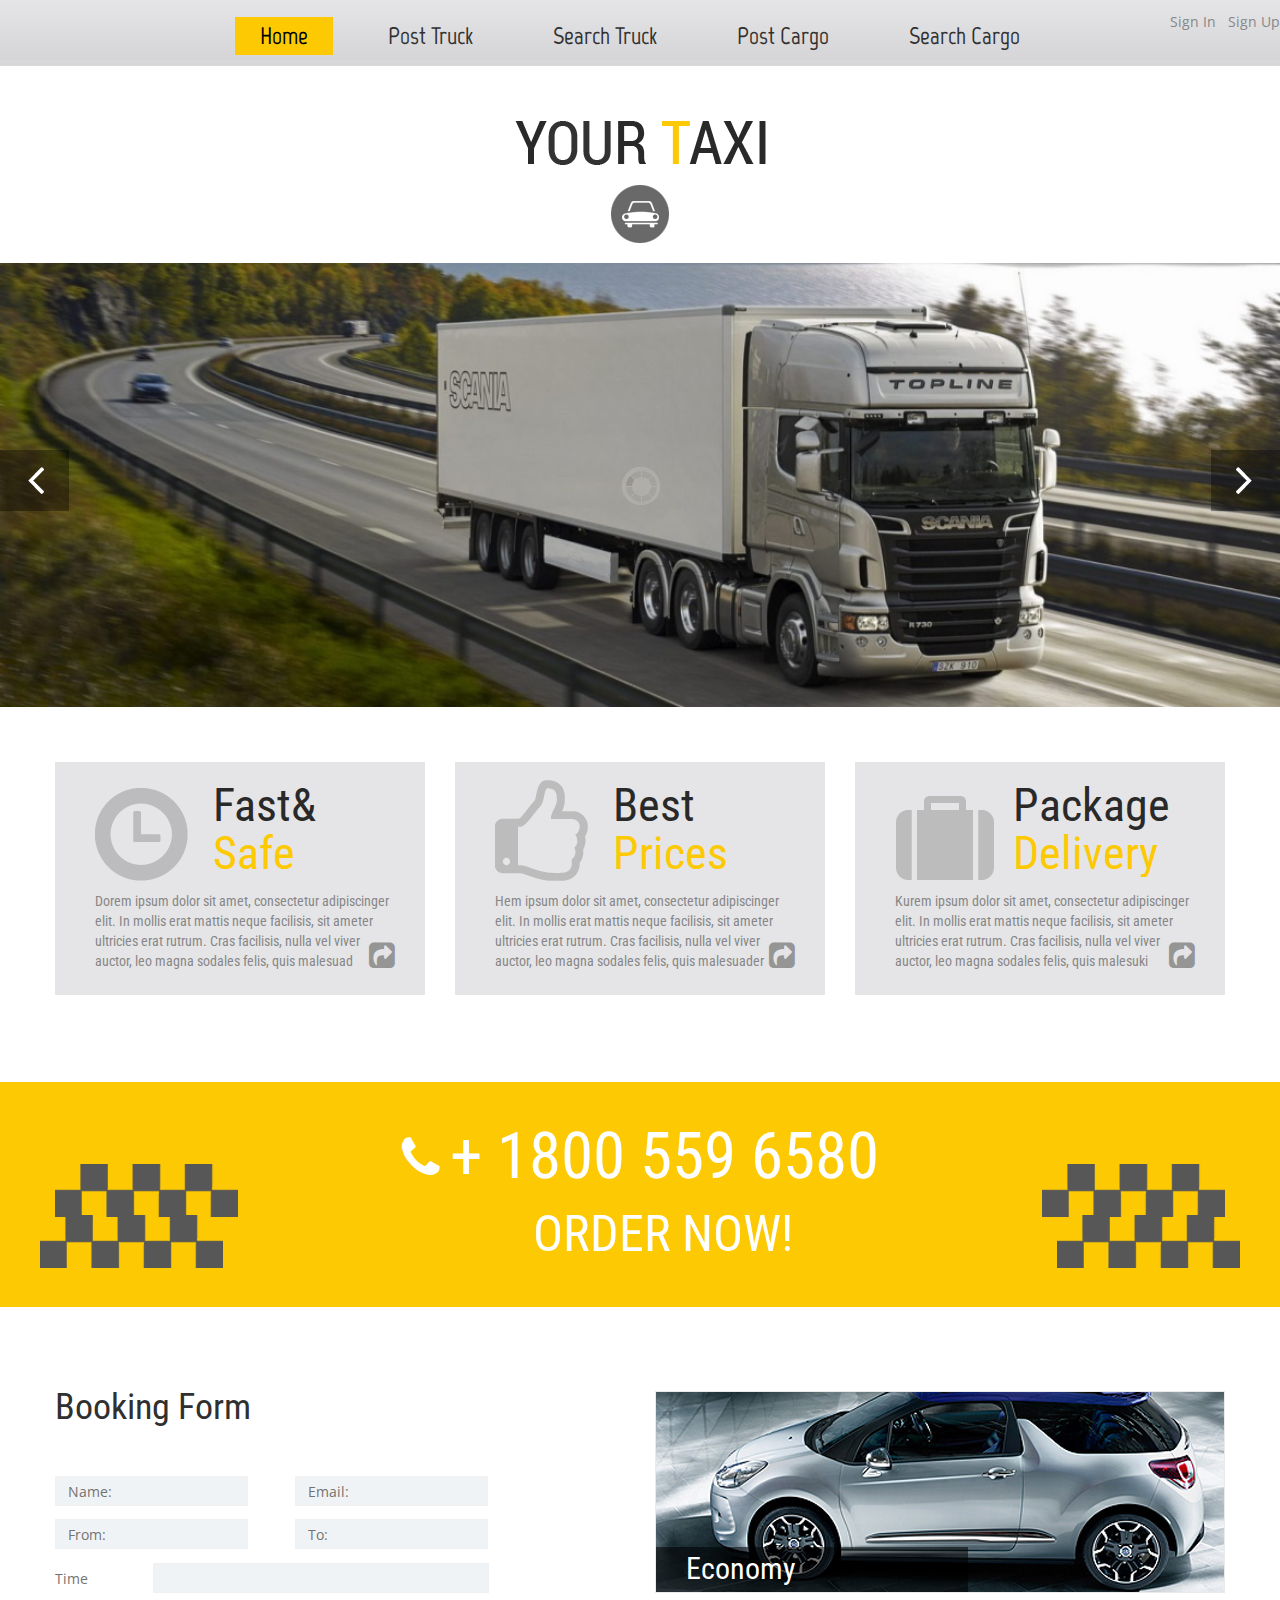
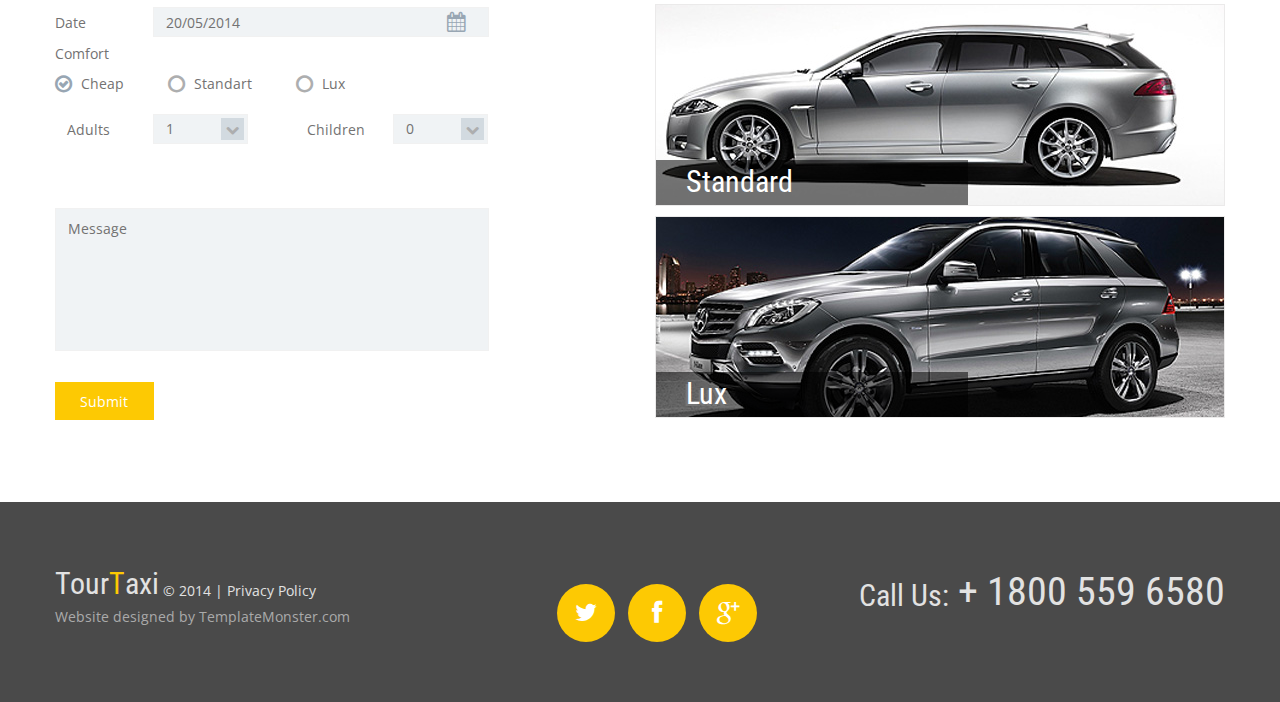
==== commit 073b04be: "Changes in header" ====
--- a/index.html
+++ b/index.html
@@ -56,17 +56,24 @@
 <!--==============================header=================================-->
 			<header>
 				<div class="menu_block ">
+				<div class="butn" >
+				<div class="topcorner">
+									<a href="login.html" >Sign In</a> &nbsp
+									<a href="registration.html" >Sign Up</a></div></div>
 					<div class="container_12">
 						<div class="grid_12">
 							<nav class="horizontal-nav full-width horizontalNav-notprocessed">
 								<ul class="sf-menu">
 									<li class="current"><a href="index.html">Home</a></li>
-									<li><a href="index-1.html">About</a></li>
-									<li><a href="index-2.html">Cars</a></li>
-									<li><a href="index-3.html">Services</a></li>
-									<li><a href="index-4.html">Contacts</a></li>
+									<li><a href="post truck.html">Post Truck</a></li>
+									<li><a href="search truck.html">Search Truck</a></li>
+									<li><a href="post cargo.html">Post Cargo</a></li>
+									<li><a href="search cargo">Search Cargo</a></li> 
+								
 								</ul>
+						
 							</nav>
+							  
 							<div class="clear"></div>
 						</div>
 						<div class="clear"></div>
@@ -86,7 +93,7 @@
 			<div class="slider_wrapper ">
 				<div id="camera_wrap" class="">
 					<div data-src="images/slide.jpg" ></div>
-					<div data-src="images/slides.jpg" ></div>
+					<div data-src="images/slide1.jpg" ></div>
 					<div data-src="images/slide2.jpg"></div>
 				</div>
 			</div>
--- a/booking/css/booking.css
+++ b/booking/css/booking.css
@@ -127,6 +127,14 @@
 #bookingForm a.btn {
 }
 #bookingForm a.btn:hover {
+}
+.butn
+{
+	position: relative;
+  display: block;
+  padding-top: 5px;
+  color: "white";
+  font: 14px/20px 'Open Sans', sans-serif;
 }
 .controlHolder {
   position: relative;
@@ -525,3 +533,8 @@
   background-color: transparent;
   border: 0;
 }
+.topcorner{
+position:absolute;
+   top:0;
+   right:0;
+  }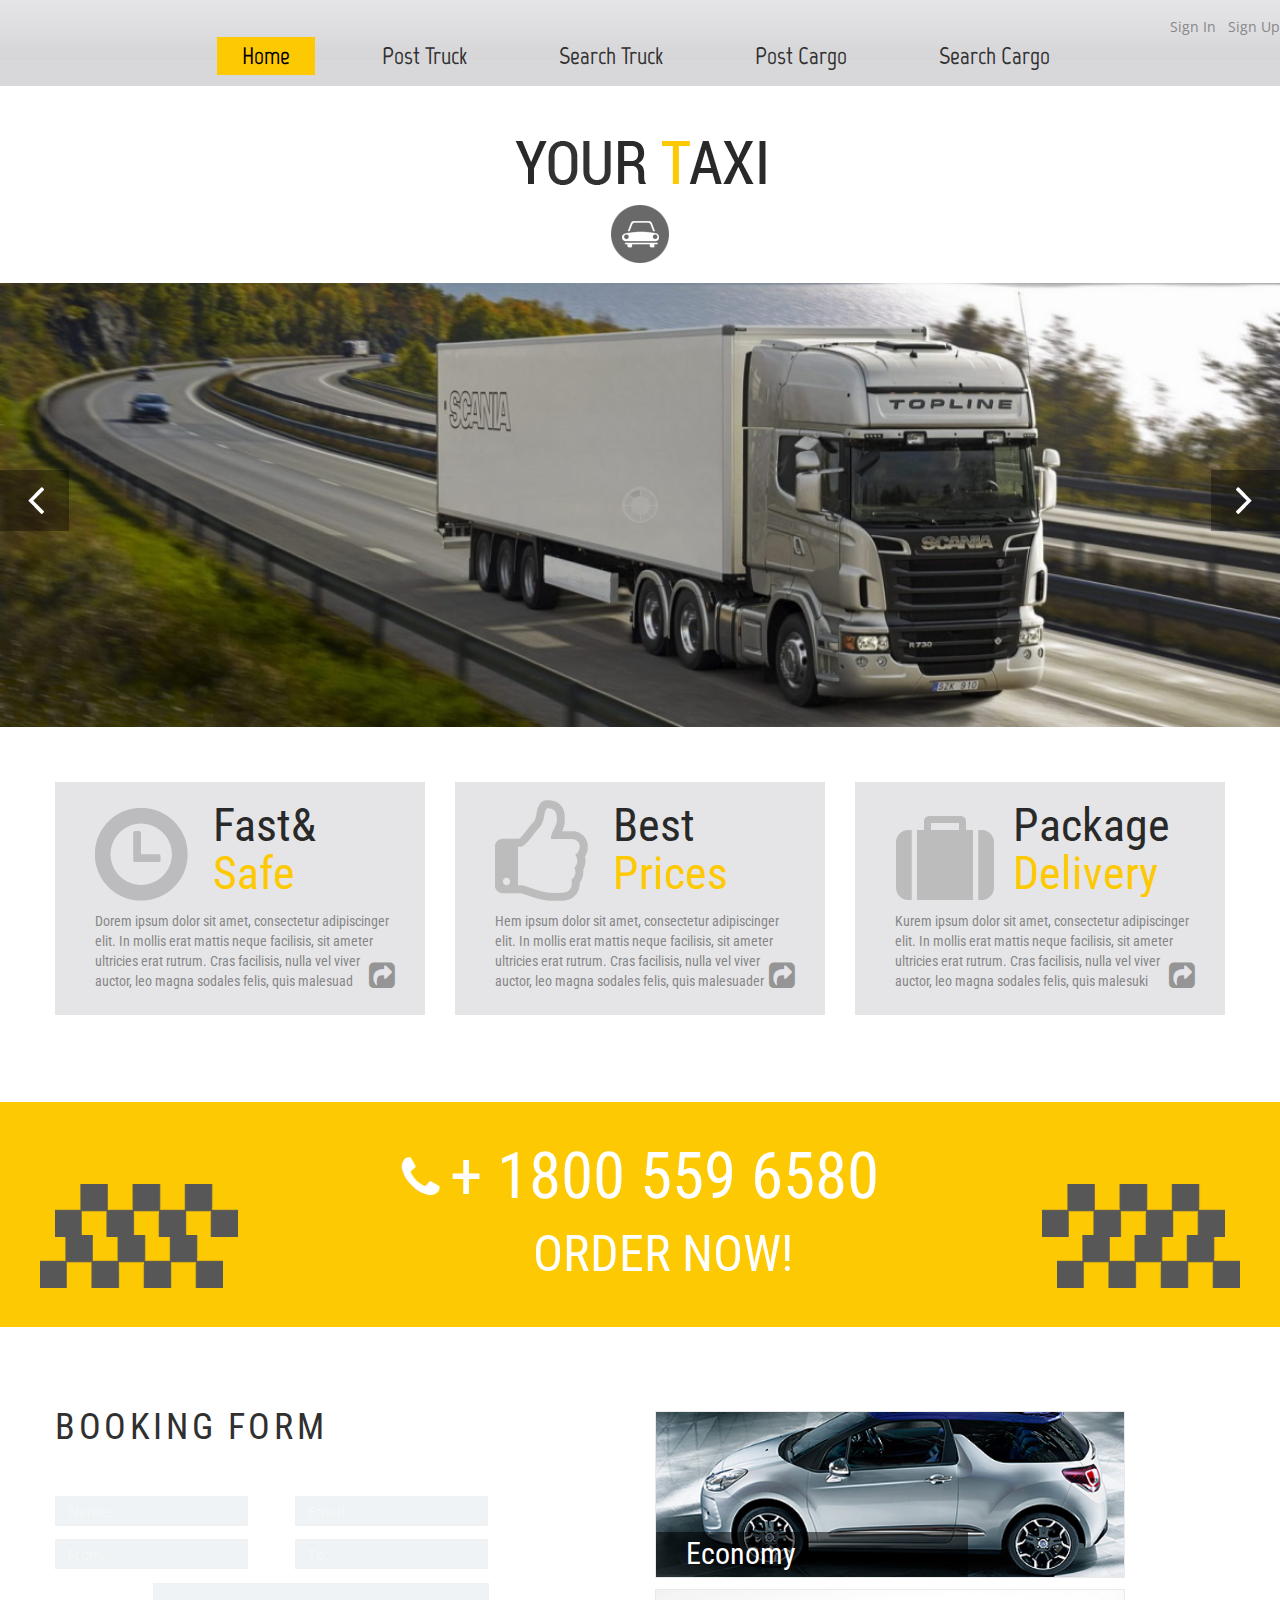
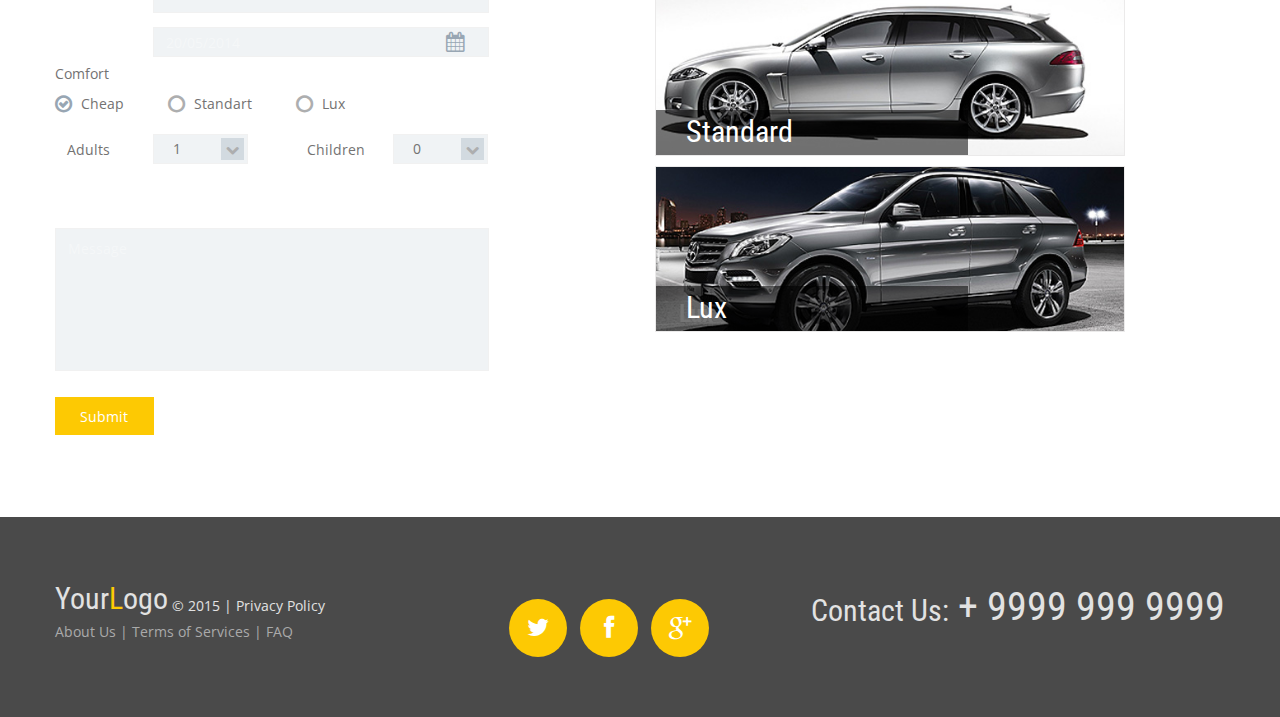
==== commit 8f1d271f: "header & footer changes" ====
--- a/index.html
+++ b/index.html
@@ -2,6 +2,11 @@
 <html lang="en">
 	<head>
 		<title>Home</title>
+		<meta name="viewport" content="width=device-width, initial-scale=1" />
+		<!--[if lte IE 8]><script src="assets/js/ie/html5shiv.js"></script><![endif]-->
+		<link rel="stylesheet" href="css/main.css" />
+		<!--[if lte IE 9]><link rel="stylesheet" href="assets/css/ie9.css" /><![endif]-->
+		<!--[if lte IE 8]><link rel="stylesheet" href="assets/css/ie8.css" /><![endif]-->
 		<meta charset="utf-8">
 		<meta name = "format-detection" content = "telephone=no" />
 		<link rel="icon" href="images/favicon.ico">
@@ -57,7 +62,7 @@
 			<header>
 				<div class="menu_block ">
 				<div class="butn" >
-				<div class="topcorner">
+				<div align="right">
 									<a href="login.html" >Sign In</a> &nbsp
 									<a href="registration.html" >Sign Up</a></div></div>
 					<div class="container_12">
@@ -65,10 +70,11 @@
 							<nav class="horizontal-nav full-width horizontalNav-notprocessed">
 								<ul class="sf-menu">
 									<li class="current"><a href="index.html">Home</a></li>
-									<li><a href="post truck.html">Post Truck</a></li>
-									<li><a href="search truck.html">Search Truck</a></li>
-									<li><a href="post cargo.html">Post Cargo</a></li>
-									<li><a href="search cargo">Search Cargo</a></li> 
+
+									<li><a href="index-5.html">Post Truck</a></li>
+									<li><a href="index-2.html">Search Truck</a></li>
+									<li><a href="index-3.html">Post Cargo</a></li>
+									<li><a href="index-4.html">Search Cargo</a></li> 
 								
 								</ul>
 						
@@ -151,8 +157,10 @@
 					<div class="clear"></div>
 				</div>
 			</div>
+
 <!--==============================Content=================================-->
-			<div class="content"><div class="ic">More Website Templates @ TemplateMonster.com - April 07, 2014!</div>
+
+			<div class="content"><div class="ic">More Website Templates @ TemplateMonster.com - April 07, 2015!</div>
 				<div class="container_12">
 					<div class="grid_5">
 						<h3>Booking Form</h3>
@@ -233,7 +241,7 @@
 		<footer>
 			<div class="container_12">
 				<div class="grid_12">
-					<div class="f_phone"><span>Call Us:</span> + 1800 559 6580</div>
+					<div class="f_phone"><span>Contact Us:</span> + 9999 999 9999</div>
 					<div class="socials">
 						<a href="#" class="fa fa-twitter"></a>
 						<a href="#" class="fa fa-facebook"></a>
@@ -241,13 +249,14 @@
 					</div>
 					<div class="copy">
 						<div class="st1">
-						<div class="brand">Tour<span class="color1">T</span>axi </div>
-						&copy; 2014	| <a href="#">Privacy Policy</a> </div> Website designed by <a href="http://www.templatemonster.com/" rel="nofollow">TemplateMonster.com</a>
+						<div class="brand">Your<span class="color1">L</span>ogo </div>
+						&copy; 2015	| <a href="#">Privacy Policy</a> </div> <a href="index-1.html">About Us</a> | <a href="#">Terms of Services</a> | <a href="#">FAQ</a>
 					</div>
 				</div>
 				<div class="clear"></div>
 			</div>
 		</footer>
+		<!-- Scripts -->
 		<script>
 			$(function (){
 				$('#bookingForm').bookingForm({
--- a/css/main.css
+++ b/css/main.css
@@ -0,0 +1,3703 @@
+@import url(font-awesome.min.css);
+@import url("https://fonts.googleapis.com/css?family=Raleway:200,700|Source+Sans+Pro:300,600,300italic,600italic");
+
+/*
+	Solid State by HTML5 UP
+	html5up.net | @n33co
+	Free for personal and commercial use under the CCA 3.0 license (html5up.net/license)
+*/
+
+/* Reset */
+
+	html, body, div, span, applet, object, iframe, h1, h2, h3, h4, h5, h6, p, blockquote, pre, a, abbr, acronym, address, big, cite, code, del, dfn, em, img, ins, kbd, q, s, samp, small, strike, strong, sub, sup, tt, var, b, u, i, center, dl, dt, dd, ol, ul, li, fieldset, form, label, legend, table, caption, tbody, tfoot, thead, tr, th, td, article, aside, canvas, details, embed, figure, figcaption, footer, header, hgroup, menu, nav, output, ruby, section, summary, time, mark, audio, video {
+		margin: 0;
+		padding: 0;
+		border: 0;
+		font-size: 100%;
+		font: inherit;
+		vertical-align: baseline;
+	}
+
+	article, aside, details, figcaption, figure, footer, header, hgroup, menu, nav, section {
+		display: block;
+	}
+
+	body {
+		line-height: 1;
+	}
+
+	ol, ul {
+		list-style: none;
+	}
+
+	blockquote, q {
+		quotes: none;
+	}
+
+	blockquote:before, blockquote:after, q:before, q:after {
+		content: '';
+		content: none;
+	}
+
+	table {
+		border-collapse: collapse;
+		border-spacing: 0;
+	}
+
+	body {
+		-webkit-text-size-adjust: none;
+	}
+
+/* Box Model */
+
+	*, *:before, *:after {
+		-moz-box-sizing: border-box;
+		-webkit-box-sizing: border-box;
+		box-sizing: border-box;
+	}
+
+/* Grid */
+
+	.row {
+		border-bottom: solid 1px transparent;
+		-moz-box-sizing: border-box;
+		-webkit-box-sizing: border-box;
+		box-sizing: border-box;
+	}
+
+	.row > * {
+		float: left;
+		-moz-box-sizing: border-box;
+		-webkit-box-sizing: border-box;
+		box-sizing: border-box;
+	}
+
+	.row:after, .row:before {
+		content: '';
+		display: block;
+		clear: both;
+		height: 0;
+	}
+
+	.row.uniform > * > :first-child {
+		margin-top: 0;
+	}
+
+	.row.uniform > * > :last-child {
+		margin-bottom: 0;
+	}
+
+	.row.\30 \25 > * {
+		padding: 0 0 0 0em;
+	}
+
+	.row.\30 \25 {
+		margin: 0 0 -1px 0em;
+	}
+
+	.row.uniform.\30 \25 > * {
+		padding: 0em 0 0 0em;
+	}
+
+	.row.uniform.\30 \25 {
+		margin: 0em 0 -1px 0em;
+	}
+
+	.row > * {
+		padding: 0 0 0 1.75em;
+	}
+
+	.row {
+		margin: 0 0 -1px -1.75em;
+	}
+
+	.row.uniform > * {
+		padding: 1.75em 0 0 1.75em;
+	}
+
+	.row.uniform {
+		margin: -1.75em 0 -1px -1.75em;
+	}
+
+	.row.\32 00\25 > * {
+		padding: 0 0 0 3.5em;
+	}
+
+	.row.\32 00\25 {
+		margin: 0 0 -1px -3.5em;
+	}
+
+	.row.uniform.\32 00\25 > * {
+		padding: 3.5em 0 0 3.5em;
+	}
+
+	.row.uniform.\32 00\25 {
+		margin: -3.5em 0 -1px -3.5em;
+	}
+
+	.row.\31 50\25 > * {
+		padding: 0 0 0 2.625em;
+	}
+
+	.row.\31 50\25 {
+		margin: 0 0 -1px -2.625em;
+	}
+
+	.row.uniform.\31 50\25 > * {
+		padding: 2.625em 0 0 2.625em;
+	}
+
+	.row.uniform.\31 50\25 {
+		margin: -2.625em 0 -1px -2.625em;
+	}
+
+	.row.\35 0\25 > * {
+		padding: 0 0 0 0.875em;
+	}
+
+	.row.\35 0\25 {
+		margin: 0 0 -1px -0.875em;
+	}
+
+	.row.uniform.\35 0\25 > * {
+		padding: 0.875em 0 0 0.875em;
+	}
+
+	.row.uniform.\35 0\25 {
+		margin: -0.875em 0 -1px -0.875em;
+	}
+
+	.row.\32 5\25 > * {
+		padding: 0 0 0 0.4375em;
+	}
+
+	.row.\32 5\25 {
+		margin: 0 0 -1px -0.4375em;
+	}
+
+	.row.uniform.\32 5\25 > * {
+		padding: 0.4375em 0 0 0.4375em;
+	}
+
+	.row.uniform.\32 5\25 {
+		margin: -0.4375em 0 -1px -0.4375em;
+	}
+
+	.\31 2u, .\31 2u\24 {
+		width: 100%;
+		clear: none;
+		margin-left: 0;
+	}
+
+	.\31 1u, .\31 1u\24 {
+		width: 91.6666666667%;
+		clear: none;
+		margin-left: 0;
+	}
+
+	.\31 0u, .\31 0u\24 {
+		width: 83.3333333333%;
+		clear: none;
+		margin-left: 0;
+	}
+
+	.\39 u, .\39 u\24 {
+		width: 75%;
+		clear: none;
+		margin-left: 0;
+	}
+
+	.\38 u, .\38 u\24 {
+		width: 66.6666666667%;
+		clear: none;
+		margin-left: 0;
+	}
+
+	.\37 u, .\37 u\24 {
+		width: 58.3333333333%;
+		clear: none;
+		margin-left: 0;
+	}
+
+	.\36 u, .\36 u\24 {
+		width: 50%;
+		clear: none;
+		margin-left: 0;
+	}
+
+	.\35 u, .\35 u\24 {
+		width: 41.6666666667%;
+		clear: none;
+		margin-left: 0;
+	}
+
+	.\34 u, .\34 u\24 {
+		width: 33.3333333333%;
+		clear: none;
+		margin-left: 0;
+	}
+
+	.\33 u, .\33 u\24 {
+		width: 25%;
+		clear: none;
+		margin-left: 0;
+	}
+
+	.\32 u, .\32 u\24 {
+		width: 16.6666666667%;
+		clear: none;
+		margin-left: 0;
+	}
+
+	.\31 u, .\31 u\24 {
+		width: 8.3333333333%;
+		clear: none;
+		margin-left: 0;
+	}
+
+	.\31 2u\24 + *,
+	.\31 1u\24 + *,
+	.\31 0u\24 + *,
+	.\39 u\24 + *,
+	.\38 u\24 + *,
+	.\37 u\24 + *,
+	.\36 u\24 + *,
+	.\35 u\24 + *,
+	.\34 u\24 + *,
+	.\33 u\24 + *,
+	.\32 u\24 + *,
+	.\31 u\24 + * {
+		clear: left;
+	}
+
+	.\-11u {
+		margin-left: 91.66667%;
+	}
+
+	.\-10u {
+		margin-left: 83.33333%;
+	}
+
+	.\-9u {
+		margin-left: 75%;
+	}
+
+	.\-8u {
+		margin-left: 66.66667%;
+	}
+
+	.\-7u {
+		margin-left: 58.33333%;
+	}
+
+	.\-6u {
+		margin-left: 50%;
+	}
+
+	.\-5u {
+		margin-left: 41.66667%;
+	}
+
+	.\-4u {
+		margin-left: 33.33333%;
+	}
+
+	.\-3u {
+		margin-left: 25%;
+	}
+
+	.\-2u {
+		margin-left: 16.66667%;
+	}
+
+	.\-1u {
+		margin-left: 8.33333%;
+	}
+
+	@media screen and (max-width: 1680px) {
+
+		.row > * {
+			padding: 0 0 0 1.75em;
+		}
+
+		.row {
+			margin: 0 0 -1px -1.75em;
+		}
+
+		.row.uniform > * {
+			padding: 1.75em 0 0 1.75em;
+		}
+
+		.row.uniform {
+			margin: -1.75em 0 -1px -1.75em;
+		}
+
+		.row.\32 00\25 > * {
+			padding: 0 0 0 3.5em;
+		}
+
+		.row.\32 00\25 {
+			margin: 0 0 -1px -3.5em;
+		}
+
+		.row.uniform.\32 00\25 > * {
+			padding: 3.5em 0 0 3.5em;
+		}
+
+		.row.uniform.\32 00\25 {
+			margin: -3.5em 0 -1px -3.5em;
+		}
+
+		.row.\31 50\25 > * {
+			padding: 0 0 0 2.625em;
+		}
+
+		.row.\31 50\25 {
+			margin: 0 0 -1px -2.625em;
+		}
+
+		.row.uniform.\31 50\25 > * {
+			padding: 2.625em 0 0 2.625em;
+		}
+
+		.row.uniform.\31 50\25 {
+			margin: -2.625em 0 -1px -2.625em;
+		}
+
+		.row.\35 0\25 > * {
+			padding: 0 0 0 0.875em;
+		}
+
+		.row.\35 0\25 {
+			margin: 0 0 -1px -0.875em;
+		}
+
+		.row.uniform.\35 0\25 > * {
+			padding: 0.875em 0 0 0.875em;
+		}
+
+		.row.uniform.\35 0\25 {
+			margin: -0.875em 0 -1px -0.875em;
+		}
+
+		.row.\32 5\25 > * {
+			padding: 0 0 0 0.4375em;
+		}
+
+		.row.\32 5\25 {
+			margin: 0 0 -1px -0.4375em;
+		}
+
+		.row.uniform.\32 5\25 > * {
+			padding: 0.4375em 0 0 0.4375em;
+		}
+
+		.row.uniform.\32 5\25 {
+			margin: -0.4375em 0 -1px -0.4375em;
+		}
+
+		.\31 2u\28xlarge\29, .\31 2u\24\28xlarge\29 {
+			width: 100%;
+			clear: none;
+			margin-left: 0;
+		}
+
+		.\31 1u\28xlarge\29, .\31 1u\24\28xlarge\29 {
+			width: 91.6666666667%;
+			clear: none;
+			margin-left: 0;
+		}
+
+		.\31 0u\28xlarge\29, .\31 0u\24\28xlarge\29 {
+			width: 83.3333333333%;
+			clear: none;
+			margin-left: 0;
+		}
+
+		.\39 u\28xlarge\29, .\39 u\24\28xlarge\29 {
+			width: 75%;
+			clear: none;
+			margin-left: 0;
+		}
+
+		.\38 u\28xlarge\29, .\38 u\24\28xlarge\29 {
+			width: 66.6666666667%;
+			clear: none;
+			margin-left: 0;
+		}
+
+		.\37 u\28xlarge\29, .\37 u\24\28xlarge\29 {
+			width: 58.3333333333%;
+			clear: none;
+			margin-left: 0;
+		}
+
+		.\36 u\28xlarge\29, .\36 u\24\28xlarge\29 {
+			width: 50%;
+			clear: none;
+			margin-left: 0;
+		}
+
+		.\35 u\28xlarge\29, .\35 u\24\28xlarge\29 {
+			width: 41.6666666667%;
+			clear: none;
+			margin-left: 0;
+		}
+
+		.\34 u\28xlarge\29, .\34 u\24\28xlarge\29 {
+			width: 33.3333333333%;
+			clear: none;
+			margin-left: 0;
+		}
+
+		.\33 u\28xlarge\29, .\33 u\24\28xlarge\29 {
+			width: 25%;
+			clear: none;
+			margin-left: 0;
+		}
+
+		.\32 u\28xlarge\29, .\32 u\24\28xlarge\29 {
+			width: 16.6666666667%;
+			clear: none;
+			margin-left: 0;
+		}
+
+		.\31 u\28xlarge\29, .\31 u\24\28xlarge\29 {
+			width: 8.3333333333%;
+			clear: none;
+			margin-left: 0;
+		}
+
+		.\31 2u\24\28xlarge\29 + *,
+		.\31 1u\24\28xlarge\29 + *,
+		.\31 0u\24\28xlarge\29 + *,
+		.\39 u\24\28xlarge\29 + *,
+		.\38 u\24\28xlarge\29 + *,
+		.\37 u\24\28xlarge\29 + *,
+		.\36 u\24\28xlarge\29 + *,
+		.\35 u\24\28xlarge\29 + *,
+		.\34 u\24\28xlarge\29 + *,
+		.\33 u\24\28xlarge\29 + *,
+		.\32 u\24\28xlarge\29 + *,
+		.\31 u\24\28xlarge\29 + * {
+			clear: left;
+		}
+
+		.\-11u\28xlarge\29 {
+			margin-left: 91.66667%;
+		}
+
+		.\-10u\28xlarge\29 {
+			margin-left: 83.33333%;
+		}
+
+		.\-9u\28xlarge\29 {
+			margin-left: 75%;
+		}
+
+		.\-8u\28xlarge\29 {
+			margin-left: 66.66667%;
+		}
+
+		.\-7u\28xlarge\29 {
+			margin-left: 58.33333%;
+		}
+
+		.\-6u\28xlarge\29 {
+			margin-left: 50%;
+		}
+
+		.\-5u\28xlarge\29 {
+			margin-left: 41.66667%;
+		}
+
+		.\-4u\28xlarge\29 {
+			margin-left: 33.33333%;
+		}
+
+		.\-3u\28xlarge\29 {
+			margin-left: 25%;
+		}
+
+		.\-2u\28xlarge\29 {
+			margin-left: 16.66667%;
+		}
+
+		.\-1u\28xlarge\29 {
+			margin-left: 8.33333%;
+		}
+
+	}
+
+	@media screen and (max-width: 1280px) {
+
+		.row > * {
+			padding: 0 0 0 1.75em;
+		}
+
+		.row {
+			margin: 0 0 -1px -1.75em;
+		}
+
+		.row.uniform > * {
+			padding: 1.75em 0 0 1.75em;
+		}
+
+		.row.uniform {
+			margin: -1.75em 0 -1px -1.75em;
+		}
+
+		.row.\32 00\25 > * {
+			padding: 0 0 0 3.5em;
+		}
+
+		.row.\32 00\25 {
+			margin: 0 0 -1px -3.5em;
+		}
+
+		.row.uniform.\32 00\25 > * {
+			padding: 3.5em 0 0 3.5em;
+		}
+
+		.row.uniform.\32 00\25 {
+			margin: -3.5em 0 -1px -3.5em;
+		}
+
+		.row.\31 50\25 > * {
+			padding: 0 0 0 2.625em;
+		}
+
+		.row.\31 50\25 {
+			margin: 0 0 -1px -2.625em;
+		}
+
+		.row.uniform.\31 50\25 > * {
+			padding: 2.625em 0 0 2.625em;
+		}
+
+		.row.uniform.\31 50\25 {
+			margin: -2.625em 0 -1px -2.625em;
+		}
+
+		.row.\35 0\25 > * {
+			padding: 0 0 0 0.875em;
+		}
+
+		.row.\35 0\25 {
+			margin: 0 0 -1px -0.875em;
+		}
+
+		.row.uniform.\35 0\25 > * {
+			padding: 0.875em 0 0 0.875em;
+		}
+
+		.row.uniform.\35 0\25 {
+			margin: -0.875em 0 -1px -0.875em;
+		}
+
+		.row.\32 5\25 > * {
+			padding: 0 0 0 0.4375em;
+		}
+
+		.row.\32 5\25 {
+			margin: 0 0 -1px -0.4375em;
+		}
+
+		.row.uniform.\32 5\25 > * {
+			padding: 0.4375em 0 0 0.4375em;
+		}
+
+		.row.uniform.\32 5\25 {
+			margin: -0.4375em 0 -1px -0.4375em;
+		}
+
+		.\31 2u\28large\29, .\31 2u\24\28large\29 {
+			width: 100%;
+			clear: none;
+			margin-left: 0;
+		}
+
+		.\31 1u\28large\29, .\31 1u\24\28large\29 {
+			width: 91.6666666667%;
+			clear: none;
+			margin-left: 0;
+		}
+
+		.\31 0u\28large\29, .\31 0u\24\28large\29 {
+			width: 83.3333333333%;
+			clear: none;
+			margin-left: 0;
+		}
+
+		.\39 u\28large\29, .\39 u\24\28large\29 {
+			width: 75%;
+			clear: none;
+			margin-left: 0;
+		}
+
+		.\38 u\28large\29, .\38 u\24\28large\29 {
+			width: 66.6666666667%;
+			clear: none;
+			margin-left: 0;
+		}
+
+		.\37 u\28large\29, .\37 u\24\28large\29 {
+			width: 58.3333333333%;
+			clear: none;
+			margin-left: 0;
+		}
+
+		.\36 u\28large\29, .\36 u\24\28large\29 {
+			width: 50%;
+			clear: none;
+			margin-left: 0;
+		}
+
+		.\35 u\28large\29, .\35 u\24\28large\29 {
+			width: 41.6666666667%;
+			clear: none;
+			margin-left: 0;
+		}
+
+		.\34 u\28large\29, .\34 u\24\28large\29 {
+			width: 33.3333333333%;
+			clear: none;
+			margin-left: 0;
+		}
+
+		.\33 u\28large\29, .\33 u\24\28large\29 {
+			width: 25%;
+			clear: none;
+			margin-left: 0;
+		}
+
+		.\32 u\28large\29, .\32 u\24\28large\29 {
+			width: 16.6666666667%;
+			clear: none;
+			margin-left: 0;
+		}
+
+		.\31 u\28large\29, .\31 u\24\28large\29 {
+			width: 8.3333333333%;
+			clear: none;
+			margin-left: 0;
+		}
+
+		.\31 2u\24\28large\29 + *,
+		.\31 1u\24\28large\29 + *,
+		.\31 0u\24\28large\29 + *,
+		.\39 u\24\28large\29 + *,
+		.\38 u\24\28large\29 + *,
+		.\37 u\24\28large\29 + *,
+		.\36 u\24\28large\29 + *,
+		.\35 u\24\28large\29 + *,
+		.\34 u\24\28large\29 + *,
+		.\33 u\24\28large\29 + *,
+		.\32 u\24\28large\29 + *,
+		.\31 u\24\28large\29 + * {
+			clear: left;
+		}
+
+		.\-11u\28large\29 {
+			margin-left: 91.66667%;
+		}
+
+		.\-10u\28large\29 {
+			margin-left: 83.33333%;
+		}
+
+		.\-9u\28large\29 {
+			margin-left: 75%;
+		}
+
+		.\-8u\28large\29 {
+			margin-left: 66.66667%;
+		}
+
+		.\-7u\28large\29 {
+			margin-left: 58.33333%;
+		}
+
+		.\-6u\28large\29 {
+			margin-left: 50%;
+		}
+
+		.\-5u\28large\29 {
+			margin-left: 41.66667%;
+		}
+
+		.\-4u\28large\29 {
+			margin-left: 33.33333%;
+		}
+
+		.\-3u\28large\29 {
+			margin-left: 25%;
+		}
+
+		.\-2u\28large\29 {
+			margin-left: 16.66667%;
+		}
+
+		.\-1u\28large\29 {
+			margin-left: 8.33333%;
+		}
+
+	}
+
+	@media screen and (max-width: 980px) {
+
+		.row > * {
+			padding: 0 0 0 1.75em;
+		}
+
+		.row {
+			margin: 0 0 -1px -1.75em;
+		}
+
+		.row.uniform > * {
+			padding: 1.75em 0 0 1.75em;
+		}
+
+		.row.uniform {
+			margin: -1.75em 0 -1px -1.75em;
+		}
+
+		.row.\32 00\25 > * {
+			padding: 0 0 0 3.5em;
+		}
+
+		.row.\32 00\25 {
+			margin: 0 0 -1px -3.5em;
+		}
+
+		.row.uniform.\32 00\25 > * {
+			padding: 3.5em 0 0 3.5em;
+		}
+
+		.row.uniform.\32 00\25 {
+			margin: -3.5em 0 -1px -3.5em;
+		}
+
+		.row.\31 50\25 > * {
+			padding: 0 0 0 2.625em;
+		}
+
+		.row.\31 50\25 {
+			margin: 0 0 -1px -2.625em;
+		}
+
+		.row.uniform.\31 50\25 > * {
+			padding: 2.625em 0 0 2.625em;
+		}
+
+		.row.uniform.\31 50\25 {
+			margin: -2.625em 0 -1px -2.625em;
+		}
+
+		.row.\35 0\25 > * {
+			padding: 0 0 0 0.875em;
+		}
+
+		.row.\35 0\25 {
+			margin: 0 0 -1px -0.875em;
+		}
+
+		.row.uniform.\35 0\25 > * {
+			padding: 0.875em 0 0 0.875em;
+		}
+
+		.row.uniform.\35 0\25 {
+			margin: -0.875em 0 -1px -0.875em;
+		}
+
+		.row.\32 5\25 > * {
+			padding: 0 0 0 0.4375em;
+		}
+
+		.row.\32 5\25 {
+			margin: 0 0 -1px -0.4375em;
+		}
+
+		.row.uniform.\32 5\25 > * {
+			padding: 0.4375em 0 0 0.4375em;
+		}
+
+		.row.uniform.\32 5\25 {
+			margin: -0.4375em 0 -1px -0.4375em;
+		}
+
+		.\31 2u\28medium\29, .\31 2u\24\28medium\29 {
+			width: 100%;
+			clear: none;
+			margin-left: 0;
+		}
+
+		.\31 1u\28medium\29, .\31 1u\24\28medium\29 {
+			width: 91.6666666667%;
+			clear: none;
+			margin-left: 0;
+		}
+
+		.\31 0u\28medium\29, .\31 0u\24\28medium\29 {
+			width: 83.3333333333%;
+			clear: none;
+			margin-left: 0;
+		}
+
+		.\39 u\28medium\29, .\39 u\24\28medium\29 {
+			width: 75%;
+			clear: none;
+			margin-left: 0;
+		}
+
+		.\38 u\28medium\29, .\38 u\24\28medium\29 {
+			width: 66.6666666667%;
+			clear: none;
+			margin-left: 0;
+		}
+
+		.\37 u\28medium\29, .\37 u\24\28medium\29 {
+			width: 58.3333333333%;
+			clear: none;
+			margin-left: 0;
+		}
+
+		.\36 u\28medium\29, .\36 u\24\28medium\29 {
+			width: 50%;
+			clear: none;
+			margin-left: 0;
+		}
+
+		.\35 u\28medium\29, .\35 u\24\28medium\29 {
+			width: 41.6666666667%;
+			clear: none;
+			margin-left: 0;
+		}
+
+		.\34 u\28medium\29, .\34 u\24\28medium\29 {
+			width: 33.3333333333%;
+			clear: none;
+			margin-left: 0;
+		}
+
+		.\33 u\28medium\29, .\33 u\24\28medium\29 {
+			width: 25%;
+			clear: none;
+			margin-left: 0;
+		}
+
+		.\32 u\28medium\29, .\32 u\24\28medium\29 {
+			width: 16.6666666667%;
+			clear: none;
+			margin-left: 0;
+		}
+
+		.\31 u\28medium\29, .\31 u\24\28medium\29 {
+			width: 8.3333333333%;
+			clear: none;
+			margin-left: 0;
+		}
+
+		.\31 2u\24\28medium\29 + *,
+		.\31 1u\24\28medium\29 + *,
+		.\31 0u\24\28medium\29 + *,
+		.\39 u\24\28medium\29 + *,
+		.\38 u\24\28medium\29 + *,
+		.\37 u\24\28medium\29 + *,
+		.\36 u\24\28medium\29 + *,
+		.\35 u\24\28medium\29 + *,
+		.\34 u\24\28medium\29 + *,
+		.\33 u\24\28medium\29 + *,
+		.\32 u\24\28medium\29 + *,
+		.\31 u\24\28medium\29 + * {
+			clear: left;
+		}
+
+		.\-11u\28medium\29 {
+			margin-left: 91.66667%;
+		}
+
+		.\-10u\28medium\29 {
+			margin-left: 83.33333%;
+		}
+
+		.\-9u\28medium\29 {
+			margin-left: 75%;
+		}
+
+		.\-8u\28medium\29 {
+			margin-left: 66.66667%;
+		}
+
+		.\-7u\28medium\29 {
+			margin-left: 58.33333%;
+		}
+
+		.\-6u\28medium\29 {
+			margin-left: 50%;
+		}
+
+		.\-5u\28medium\29 {
+			margin-left: 41.66667%;
+		}
+
+		.\-4u\28medium\29 {
+			margin-left: 33.33333%;
+		}
+
+		.\-3u\28medium\29 {
+			margin-left: 25%;
+		}
+
+		.\-2u\28medium\29 {
+			margin-left: 16.66667%;
+		}
+
+		.\-1u\28medium\29 {
+			margin-left: 8.33333%;
+		}
+
+	}
+
+	@media screen and (max-width: 736px) {
+
+		.row > * {
+			padding: 0 0 0 1.25em;
+		}
+
+		.row {
+			margin: 0 0 -1px -1.25em;
+		}
+
+		.row.uniform > * {
+			padding: 1.25em 0 0 1.25em;
+		}
+
+		.row.uniform {
+			margin: -1.25em 0 -1px -1.25em;
+		}
+
+		.row.\32 00\25 > * {
+			padding: 0 0 0 2.5em;
+		}
+
+		.row.\32 00\25 {
+			margin: 0 0 -1px -2.5em;
+		}
+
+		.row.uniform.\32 00\25 > * {
+			padding: 2.5em 0 0 2.5em;
+		}
+
+		.row.uniform.\32 00\25 {
+			margin: -2.5em 0 -1px -2.5em;
+		}
+
+		.row.\31 50\25 > * {
+			padding: 0 0 0 1.875em;
+		}
+
+		.row.\31 50\25 {
+			margin: 0 0 -1px -1.875em;
+		}
+
+		.row.uniform.\31 50\25 > * {
+			padding: 1.875em 0 0 1.875em;
+		}
+
+		.row.uniform.\31 50\25 {
+			margin: -1.875em 0 -1px -1.875em;
+		}
+
+		.row.\35 0\25 > * {
+			padding: 0 0 0 0.625em;
+		}
+
+		.row.\35 0\25 {
+			margin: 0 0 -1px -0.625em;
+		}
+
+		.row.uniform.\35 0\25 > * {
+			padding: 0.625em 0 0 0.625em;
+		}
+
+		.row.uniform.\35 0\25 {
+			margin: -0.625em 0 -1px -0.625em;
+		}
+
+		.row.\32 5\25 > * {
+			padding: 0 0 0 0.3125em;
+		}
+
+		.row.\32 5\25 {
+			margin: 0 0 -1px -0.3125em;
+		}
+
+		.row.uniform.\32 5\25 > * {
+			padding: 0.3125em 0 0 0.3125em;
+		}
+
+		.row.uniform.\32 5\25 {
+			margin: -0.3125em 0 -1px -0.3125em;
+		}
+
+		.\31 2u\28small\29, .\31 2u\24\28small\29 {
+			width: 100%;
+			clear: none;
+			margin-left: 0;
+		}
+
+		.\31 1u\28small\29, .\31 1u\24\28small\29 {
+			width: 91.6666666667%;
+			clear: none;
+			margin-left: 0;
+		}
+
+		.\31 0u\28small\29, .\31 0u\24\28small\29 {
+			width: 83.3333333333%;
+			clear: none;
+			margin-left: 0;
+		}
+
+		.\39 u\28small\29, .\39 u\24\28small\29 {
+			width: 75%;
+			clear: none;
+			margin-left: 0;
+		}
+
+		.\38 u\28small\29, .\38 u\24\28small\29 {
+			width: 66.6666666667%;
+			clear: none;
+			margin-left: 0;
+		}
+
+		.\37 u\28small\29, .\37 u\24\28small\29 {
+			width: 58.3333333333%;
+			clear: none;
+			margin-left: 0;
+		}
+
+		.\36 u\28small\29, .\36 u\24\28small\29 {
+			width: 50%;
+			clear: none;
+			margin-left: 0;
+		}
+
+		.\35 u\28small\29, .\35 u\24\28small\29 {
+			width: 41.6666666667%;
+			clear: none;
+			margin-left: 0;
+		}
+
+		.\34 u\28small\29, .\34 u\24\28small\29 {
+			width: 33.3333333333%;
+			clear: none;
+			margin-left: 0;
+		}
+
+		.\33 u\28small\29, .\33 u\24\28small\29 {
+			width: 25%;
+			clear: none;
+			margin-left: 0;
+		}
+
+		.\32 u\28small\29, .\32 u\24\28small\29 {
+			width: 16.6666666667%;
+			clear: none;
+			margin-left: 0;
+		}
+
+		.\31 u\28small\29, .\31 u\24\28small\29 {
+			width: 8.3333333333%;
+			clear: none;
+			margin-left: 0;
+		}
+
+		.\31 2u\24\28small\29 + *,
+		.\31 1u\24\28small\29 + *,
+		.\31 0u\24\28small\29 + *,
+		.\39 u\24\28small\29 + *,
+		.\38 u\24\28small\29 + *,
+		.\37 u\24\28small\29 + *,
+		.\36 u\24\28small\29 + *,
+		.\35 u\24\28small\29 + *,
+		.\34 u\24\28small\29 + *,
+		.\33 u\24\28small\29 + *,
+		.\32 u\24\28small\29 + *,
+		.\31 u\24\28small\29 + * {
+			clear: left;
+		}
+
+		.\-11u\28small\29 {
+			margin-left: 91.66667%;
+		}
+
+		.\-10u\28small\29 {
+			margin-left: 83.33333%;
+		}
+
+		.\-9u\28small\29 {
+			margin-left: 75%;
+		}
+
+		.\-8u\28small\29 {
+			margin-left: 66.66667%;
+		}
+
+		.\-7u\28small\29 {
+			margin-left: 58.33333%;
+		}
+
+		.\-6u\28small\29 {
+			margin-left: 50%;
+		}
+
+		.\-5u\28small\29 {
+			margin-left: 41.66667%;
+		}
+
+		.\-4u\28small\29 {
+			margin-left: 33.33333%;
+		}
+
+		.\-3u\28small\29 {
+			margin-left: 25%;
+		}
+
+		.\-2u\28small\29 {
+			margin-left: 16.66667%;
+		}
+
+		.\-1u\28small\29 {
+			margin-left: 8.33333%;
+		}
+
+	}
+
+	@media screen and (max-width: 640px) {
+
+		.row > * {
+			padding: 0 0 0 1.25em;
+		}
+
+		.row {
+			margin: 0 0 -1px -1.25em;
+		}
+
+		.row.uniform > * {
+			padding: 1.25em 0 0 1.25em;
+		}
+
+		.row.uniform {
+			margin: -1.25em 0 -1px -1.25em;
+		}
+
+		.row.\32 00\25 > * {
+			padding: 0 0 0 2.5em;
+		}
+
+		.row.\32 00\25 {
+			margin: 0 0 -1px -2.5em;
+		}
+
+		.row.uniform.\32 00\25 > * {
+			padding: 2.5em 0 0 2.5em;
+		}
+
+		.row.uniform.\32 00\25 {
+			margin: -2.5em 0 -1px -2.5em;
+		}
+
+		.row.\31 50\25 > * {
+			padding: 0 0 0 1.875em;
+		}
+
+		.row.\31 50\25 {
+			margin: 0 0 -1px -1.875em;
+		}
+
+		.row.uniform.\31 50\25 > * {
+			padding: 1.875em 0 0 1.875em;
+		}
+
+		.row.uniform.\31 50\25 {
+			margin: -1.875em 0 -1px -1.875em;
+		}
+
+		.row.\35 0\25 > * {
+			padding: 0 0 0 0.625em;
+		}
+
+		.row.\35 0\25 {
+			margin: 0 0 -1px -0.625em;
+		}
+
+		.row.uniform.\35 0\25 > * {
+			padding: 0.625em 0 0 0.625em;
+		}
+
+		.row.uniform.\35 0\25 {
+			margin: -0.625em 0 -1px -0.625em;
+		}
+
+		.row.\32 5\25 > * {
+			padding: 0 0 0 0.3125em;
+		}
+
+		.row.\32 5\25 {
+			margin: 0 0 -1px -0.3125em;
+		}
+
+		.row.uniform.\32 5\25 > * {
+			padding: 0.3125em 0 0 0.3125em;
+		}
+
+		.row.uniform.\32 5\25 {
+			margin: -0.3125em 0 -1px -0.3125em;
+		}
+
+		.\31 2u\28xsmall\29, .\31 2u\24\28xsmall\29 {
+			width: 100%;
+			clear: none;
+			margin-left: 0;
+		}
+
+		.\31 1u\28xsmall\29, .\31 1u\24\28xsmall\29 {
+			width: 91.6666666667%;
+			clear: none;
+			margin-left: 0;
+		}
+
+		.\31 0u\28xsmall\29, .\31 0u\24\28xsmall\29 {
+			width: 83.3333333333%;
+			clear: none;
+			margin-left: 0;
+		}
+
+		.\39 u\28xsmall\29, .\39 u\24\28xsmall\29 {
+			width: 75%;
+			clear: none;
+			margin-left: 0;
+		}
+
+		.\38 u\28xsmall\29, .\38 u\24\28xsmall\29 {
+			width: 66.6666666667%;
+			clear: none;
+			margin-left: 0;
+		}
+
+		.\37 u\28xsmall\29, .\37 u\24\28xsmall\29 {
+			width: 58.3333333333%;
+			clear: none;
+			margin-left: 0;
+		}
+
+		.\36 u\28xsmall\29, .\36 u\24\28xsmall\29 {
+			width: 50%;
+			clear: none;
+			margin-left: 0;
+		}
+
+		.\35 u\28xsmall\29, .\35 u\24\28xsmall\29 {
+			width: 41.6666666667%;
+			clear: none;
+			margin-left: 0;
+		}
+
+		.\34 u\28xsmall\29, .\34 u\24\28xsmall\29 {
+			width: 33.3333333333%;
+			clear: none;
+			margin-left: 0;
+		}
+
+		.\33 u\28xsmall\29, .\33 u\24\28xsmall\29 {
+			width: 25%;
+			clear: none;
+			margin-left: 0;
+		}
+
+		.\32 u\28xsmall\29, .\32 u\24\28xsmall\29 {
+			width: 16.6666666667%;
+			clear: none;
+			margin-left: 0;
+		}
+
+		.\31 u\28xsmall\29, .\31 u\24\28xsmall\29 {
+			width: 8.3333333333%;
+			clear: none;
+			margin-left: 0;
+		}
+
+		.\31 2u\24\28xsmall\29 + *,
+		.\31 1u\24\28xsmall\29 + *,
+		.\31 0u\24\28xsmall\29 + *,
+		.\39 u\24\28xsmall\29 + *,
+		.\38 u\24\28xsmall\29 + *,
+		.\37 u\24\28xsmall\29 + *,
+		.\36 u\24\28xsmall\29 + *,
+		.\35 u\24\28xsmall\29 + *,
+		.\34 u\24\28xsmall\29 + *,
+		.\33 u\24\28xsmall\29 + *,
+		.\32 u\24\28xsmall\29 + *,
+		.\31 u\24\28xsmall\29 + * {
+			clear: left;
+		}
+
+		.\-11u\28xsmall\29 {
+			margin-left: 91.66667%;
+		}
+
+		.\-10u\28xsmall\29 {
+			margin-left: 83.33333%;
+		}
+
+		.\-9u\28xsmall\29 {
+			margin-left: 75%;
+		}
+
+		.\-8u\28xsmall\29 {
+			margin-left: 66.66667%;
+		}
+
+		.\-7u\28xsmall\29 {
+			margin-left: 58.33333%;
+		}
+
+		.\-6u\28xsmall\29 {
+			margin-left: 50%;
+		}
+
+		.\-5u\28xsmall\29 {
+			margin-left: 41.66667%;
+		}
+
+		.\-4u\28xsmall\29 {
+			margin-left: 33.33333%;
+		}
+
+		.\-3u\28xsmall\29 {
+			margin-left: 25%;
+		}
+
+		.\-2u\28xsmall\29 {
+			margin-left: 16.66667%;
+		}
+
+		.\-1u\28xsmall\29 {
+			margin-left: 8.33333%;
+		}
+
+	}
+
+	@media screen and (max-width: 360px) {
+
+		.row > * {
+			padding: 0 0 0 1.25em;
+		}
+
+		.row {
+			margin: 0 0 -1px -1.25em;
+		}
+
+		.row.uniform > * {
+			padding: 1.25em 0 0 1.25em;
+		}
+
+		.row.uniform {
+			margin: -1.25em 0 -1px -1.25em;
+		}
+
+		.row.\32 00\25 > * {
+			padding: 0 0 0 2.5em;
+		}
+
+		.row.\32 00\25 {
+			margin: 0 0 -1px -2.5em;
+		}
+
+		.row.uniform.\32 00\25 > * {
+			padding: 2.5em 0 0 2.5em;
+		}
+
+		.row.uniform.\32 00\25 {
+			margin: -2.5em 0 -1px -2.5em;
+		}
+
+		.row.\31 50\25 > * {
+			padding: 0 0 0 1.875em;
+		}
+
+		.row.\31 50\25 {
+			margin: 0 0 -1px -1.875em;
+		}
+
+		.row.uniform.\31 50\25 > * {
+			padding: 1.875em 0 0 1.875em;
+		}
+
+		.row.uniform.\31 50\25 {
+			margin: -1.875em 0 -1px -1.875em;
+		}
+
+		.row.\35 0\25 > * {
+			padding: 0 0 0 0.625em;
+		}
+
+		.row.\35 0\25 {
+			margin: 0 0 -1px -0.625em;
+		}
+
+		.row.uniform.\35 0\25 > * {
+			padding: 0.625em 0 0 0.625em;
+		}
+
+		.row.uniform.\35 0\25 {
+			margin: -0.625em 0 -1px -0.625em;
+		}
+
+		.row.\32 5\25 > * {
+			padding: 0 0 0 0.3125em;
+		}
+
+		.row.\32 5\25 {
+			margin: 0 0 -1px -0.3125em;
+		}
+
+		.row.uniform.\32 5\25 > * {
+			padding: 0.3125em 0 0 0.3125em;
+		}
+
+		.row.uniform.\32 5\25 {
+			margin: -0.3125em 0 -1px -0.3125em;
+		}
+
+		.\31 2u\28xxsmall\29, .\31 2u\24\28xxsmall\29 {
+			width: 100%;
+			clear: none;
+			margin-left: 0;
+		}
+
+		.\31 1u\28xxsmall\29, .\31 1u\24\28xxsmall\29 {
+			width: 91.6666666667%;
+			clear: none;
+			margin-left: 0;
+		}
+
+		.\31 0u\28xxsmall\29, .\31 0u\24\28xxsmall\29 {
+			width: 83.3333333333%;
+			clear: none;
+			margin-left: 0;
+		}
+
+		.\39 u\28xxsmall\29, .\39 u\24\28xxsmall\29 {
+			width: 75%;
+			clear: none;
+			margin-left: 0;
+		}
+
+		.\38 u\28xxsmall\29, .\38 u\24\28xxsmall\29 {
+			width: 66.6666666667%;
+			clear: none;
+			margin-left: 0;
+		}
+
+		.\37 u\28xxsmall\29, .\37 u\24\28xxsmall\29 {
+			width: 58.3333333333%;
+			clear: none;
+			margin-left: 0;
+		}
+
+		.\36 u\28xxsmall\29, .\36 u\24\28xxsmall\29 {
+			width: 50%;
+			clear: none;
+			margin-left: 0;
+		}
+
+		.\35 u\28xxsmall\29, .\35 u\24\28xxsmall\29 {
+			width: 41.6666666667%;
+			clear: none;
+			margin-left: 0;
+		}
+
+		.\34 u\28xxsmall\29, .\34 u\24\28xxsmall\29 {
+			width: 33.3333333333%;
+			clear: none;
+			margin-left: 0;
+		}
+
+		.\33 u\28xxsmall\29, .\33 u\24\28xxsmall\29 {
+			width: 25%;
+			clear: none;
+			margin-left: 0;
+		}
+
+		.\32 u\28xxsmall\29, .\32 u\24\28xxsmall\29 {
+			width: 16.6666666667%;
+			clear: none;
+			margin-left: 0;
+		}
+
+		.\31 u\28xxsmall\29, .\31 u\24\28xxsmall\29 {
+			width: 8.3333333333%;
+			clear: none;
+			margin-left: 0;
+		}
+
+		.\31 2u\24\28xxsmall\29 + *,
+		.\31 1u\24\28xxsmall\29 + *,
+		.\31 0u\24\28xxsmall\29 + *,
+		.\39 u\24\28xxsmall\29 + *,
+		.\38 u\24\28xxsmall\29 + *,
+		.\37 u\24\28xxsmall\29 + *,
+		.\36 u\24\28xxsmall\29 + *,
+		.\35 u\24\28xxsmall\29 + *,
+		.\34 u\24\28xxsmall\29 + *,
+		.\33 u\24\28xxsmall\29 + *,
+		.\32 u\24\28xxsmall\29 + *,
+		.\31 u\24\28xxsmall\29 + * {
+			clear: left;
+		}
+
+		.\-11u\28xxsmall\29 {
+			margin-left: 91.66667%;
+		}
+
+		.\-10u\28xxsmall\29 {
+			margin-left: 83.33333%;
+		}
+
+		.\-9u\28xxsmall\29 {
+			margin-left: 75%;
+		}
+
+		.\-8u\28xxsmall\29 {
+			margin-left: 66.66667%;
+		}
+
+		.\-7u\28xxsmall\29 {
+			margin-left: 58.33333%;
+		}
+
+		.\-6u\28xxsmall\29 {
+			margin-left: 50%;
+		}
+
+		.\-5u\28xxsmall\29 {
+			margin-left: 41.66667%;
+		}
+
+		.\-4u\28xxsmall\29 {
+			margin-left: 33.33333%;
+		}
+
+		.\-3u\28xxsmall\29 {
+			margin-left: 25%;
+		}
+
+		.\-2u\28xxsmall\29 {
+			margin-left: 16.66667%;
+		}
+
+		.\-1u\28xxsmall\29 {
+			margin-left: 8.33333%;
+		}
+
+	}
+
+/* Basic */
+
+	@-ms-viewport {
+		width: device-width;
+	}
+
+	body {
+		-ms-overflow-style: scrollbar;
+	}
+
+	@media screen and (max-width: 640px) {
+
+		html, body {
+			min-width: 320px;
+		}
+
+	}
+
+	body {
+		background-color: #2e3141;
+		background-image: linear-gradient(to top, rgba(46, 49, 65, 0.8), rgba(46, 49, 65, 0.8)), url("../../images/bg.jpg");
+		background-size: auto, cover;
+		background-attachment: fixed, fixed;
+		background-position: center, center;
+	}
+
+		body.is-loading *, body.is-loading *:before, body.is-loading *:after {
+			-moz-animation: none !important;
+			-webkit-animation: none !important;
+			-ms-animation: none !important;
+			animation: none !important;
+			-moz-transition: none !important;
+			-webkit-transition: none !important;
+			-ms-transition: none !important;
+			transition: none !important;
+		}
+
+/* Type */
+
+	body, input, select, textarea {
+		color: #ffffff;
+		font-family: "Source Sans Pro", Helvetica, sans-serif;
+		font-size: 16.5pt;
+		font-weight: 300;
+		line-height: 1.65;
+	}
+
+		@media screen and (max-width: 1680px) {
+
+			body, input, select, textarea {
+				font-size: 13pt;
+			}
+
+		}
+
+		@media screen and (max-width: 1280px) {
+
+			body, input, select, textarea {
+				font-size: 12pt;
+			}
+
+		}
+
+		@media screen and (max-width: 980px) {
+
+			body, input, select, textarea {
+				font-size: 12pt;
+			}
+
+		}
+
+		@media screen and (max-width: 736px) {
+
+			body, input, select, textarea {
+				font-size: 12pt;
+			}
+
+		}
+
+		@media screen and (max-width: 640px) {
+
+			body, input, select, textarea {
+				font-size: 12pt;
+			}
+
+		}
+
+	a {
+		-moz-transition: color 0.2s ease-in-out, border-bottom-color 0.2s ease-in-out;
+		-webkit-transition: color 0.2s ease-in-out, border-bottom-color 0.2s ease-in-out;
+		-ms-transition: color 0.2s ease-in-out, border-bottom-color 0.2s ease-in-out;
+		transition: color 0.2s ease-in-out, border-bottom-color 0.2s ease-in-out;
+		border-bottom: dotted 1px rgba(255, 255, 255, 0.35);
+		color: #ffffff;
+		text-decoration: none;
+	}
+
+		a:hover {
+			border-bottom-color: transparent;
+			color: #ffffff !important;
+		}
+
+		a.special:not(.button) {
+			text-decoration: none;
+			border-bottom: 0;
+			display: block;
+			font-family: Raleway, Helvetica, sans-serif;
+			font-size: 0.8em;
+			font-weight: 700;
+			letter-spacing: 0.1em;
+			margin: 0 0 2em 0;
+			text-transform: uppercase;
+		}
+
+			a.special:not(.button):before {
+				-moz-osx-font-smoothing: grayscale;
+				-webkit-font-smoothing: antialiased;
+				font-family: FontAwesome;
+				font-style: normal;
+				font-weight: normal;
+				text-transform: none !important;
+			}
+
+			a.special:not(.button):before {
+				-moz-transition: background-color 0.2s ease-in-out;
+				-webkit-transition: background-color 0.2s ease-in-out;
+				-ms-transition: background-color 0.2s ease-in-out;
+				transition: background-color 0.2s ease-in-out;
+				border-radius: 100%;
+				border: solid 2px rgba(255, 255, 255, 0.125);
+				content: '\f105';
+				display: inline-block;
+				font-size: 1.25em;
+				height: 2em;
+				line-height: 1.65em;
+				margin-right: 0.85em;
+				text-align: center;
+				text-indent: 0.15em;
+				vertical-align: middle;
+				width: 2em;
+			}
+
+			a.special:not(.button):hover:before {
+				background-color: rgba(255, 255, 255, 0.025);
+			}
+
+			a.special:not(.button):active:before {
+				background-color: rgba(255, 255, 255, 0.075);
+			}
+
+	strong, b {
+		color: #ffffff;
+		font-weight: 600;
+	}
+
+	em, i {
+		font-style: italic;
+	}
+
+	p {
+		margin: 0 0 2em 0;
+	}
+
+	h1, h2, h3, h4, h5, h6 {
+		color: #ffffff;
+		font-family: Raleway, Helvetica, sans-serif;
+		font-weight: 700;
+		letter-spacing: 0.1em;
+		margin: 0 0 1em 0;
+		text-transform: uppercase;
+	}
+
+		h1 a, h2 a, h3 a, h4 a, h5 a, h6 a {
+			color: inherit;
+			text-decoration: none;
+		}
+
+		h1 span, h2 span, h3 span, h4 span, h5 span, h6 span {
+			font-weight: 200;
+		}
+
+		h1.major, h2.major, h3.major, h4.major, h5.major, h6.major {
+			padding-bottom: 1em;
+			border-bottom: solid 2px rgba(255, 255, 255, 0.125);
+		}
+
+	h2 {
+		font-size: 1.2em;
+	}
+
+	h3 {
+		font-size: 0.9em;
+	}
+
+	h4 {
+		font-size: 0.7em;
+	}
+
+	h5 {
+		font-size: 0.7em;
+	}
+
+	h6 {
+		font-size: 0.7em;
+	}
+
+	@media screen and (max-width: 736px) {
+
+		h2 {
+			font-size: 1em;
+		}
+
+		h3 {
+			font-size: 0.8em;
+		}
+
+	}
+
+	sub {
+		font-size: 0.8em;
+		position: relative;
+		top: 0.5em;
+	}
+
+	sup {
+		font-size: 0.8em;
+		position: relative;
+		top: -0.5em;
+	}
+
+	blockquote {
+		border-left: solid 4px rgba(255, 255, 255, 0.125);
+		font-style: italic;
+		margin: 0 0 2em 0;
+		padding: 0.5em 0 0.5em 2em;
+	}
+
+	code {
+		background: rgba(255, 255, 255, 0.025);
+		border-radius: 5px;
+		border: solid 2px rgba(255, 255, 255, 0.125);
+		font-family: "Courier New", monospace;
+		font-size: 0.9em;
+		margin: 0 0.25em;
+		padding: 0.25em 0.65em;
+	}
+
+	pre {
+		-webkit-overflow-scrolling: touch;
+		font-family: "Courier New", monospace;
+		font-size: 0.9em;
+		margin: 0 0 2em 0;
+	}
+
+		pre code {
+			display: block;
+			line-height: 1.75em;
+			padding: 1em 1.5em;
+			overflow-x: auto;
+		}
+
+	hr {
+		border: 0;
+		border-bottom: solid 2px rgba(255, 255, 255, 0.125);
+		margin: 2.5em 0;
+	}
+
+		hr.major {
+			margin: 4em 0;
+		}
+
+	.align-left {
+		text-align: left;
+	}
+
+	.align-center {
+		text-align: center;
+	}
+
+	.align-right {
+		text-align: right;
+	}
+
+/* Section/Article */
+
+	section.special, article.special {
+		text-align: center;
+	}
+
+/* Form */
+
+	form {
+		margin: 0 0 2em 0;
+	}
+
+		form .field {
+			margin: 0 0 2em 0;
+		}
+
+			form .field label {
+				margin-top: -1.5em;
+			}
+
+			form .field:first-child label {
+				margin-top: 0;
+			}
+
+		form > :last-child {
+			margin-bottom: 0;
+		}
+
+	label {
+		color: #ffffff;
+		display: block;
+		font-family: Raleway, Helvetica, sans-serif;
+		font-size: 0.8em;
+		font-weight: 700;
+		letter-spacing: 0.1em;
+		margin: 0 0 0.7em 0;
+		text-transform: uppercase;
+	}
+
+	input[type="text"],
+	input[type="password"],
+	input[type="email"],
+	input[type="tel"],
+	select,
+	textarea {
+		-moz-appearance: none;
+		-webkit-appearance: none;
+		-ms-appearance: none;
+		appearance: none;
+		background: rgba(255, 255, 255, 0.025);
+		border-radius: 5px;
+		border: none;
+		border: solid 2px rgba(255, 255, 255, 0.125);
+		color: inherit;
+		display: block;
+		outline: 0;
+		padding: 0 1em;
+		text-decoration: none;
+		width: 100%;
+	}
+
+		input[type="text"]:invalid,
+		input[type="password"]:invalid,
+		input[type="email"]:invalid,
+		input[type="tel"]:invalid,
+		select:invalid,
+		textarea:invalid {
+			box-shadow: none;
+		}
+
+		input[type="text"]:focus,
+		input[type="password"]:focus,
+		input[type="email"]:focus,
+		input[type="tel"]:focus,
+		select:focus,
+		textarea:focus {
+			border-color: #5b6ba6;
+		}
+
+	.select-wrapper {
+		text-decoration: none;
+		display: block;
+		position: relative;
+	}
+
+		.select-wrapper:before {
+			-moz-osx-font-smoothing: grayscale;
+			-webkit-font-smoothing: antialiased;
+			font-family: FontAwesome;
+			font-style: normal;
+			font-weight: normal;
+			text-transform: none !important;
+		}
+
+		.select-wrapper:before {
+			color: rgba(255, 255, 255, 0.125);
+			content: '\f078';
+			display: block;
+			height: 2.75em;
+			line-height: 2.75em;
+			pointer-events: none;
+			position: absolute;
+			right: 0;
+			text-align: center;
+			top: 0;
+			width: 2.75em;
+		}
+
+		.select-wrapper select::-ms-expand {
+			display: none;
+		}
+
+	select option {
+		color: #ffffff;
+		background: #2e3141;
+	}
+
+	input[type="text"],
+	input[type="password"],
+	input[type="email"],
+	select {
+		height: 2.75em;
+	}
+
+	textarea {
+		padding: 0.75em 1em;
+	}
+
+	input[type="checkbox"],
+	input[type="radio"] {
+		-moz-appearance: none;
+		-webkit-appearance: none;
+		-ms-appearance: none;
+		appearance: none;
+		display: block;
+		float: left;
+		margin-right: -2em;
+		opacity: 0;
+		width: 1em;
+		z-index: -1;
+	}
+
+		input[type="checkbox"] + label,
+		input[type="radio"] + label {
+			text-decoration: none;
+			color: #ffffff;
+			cursor: pointer;
+			display: inline-block;
+			font-size: 1em;
+			font-family: "Source Sans Pro", Helvetica, sans-serif;
+			text-transform: none;
+			letter-spacing: 0;
+			font-weight: 300;
+			padding-left: 2.4em;
+			padding-right: 0.75em;
+			position: relative;
+		}
+
+			input[type="checkbox"] + label:before,
+			input[type="radio"] + label:before {
+				-moz-osx-font-smoothing: grayscale;
+				-webkit-font-smoothing: antialiased;
+				font-family: FontAwesome;
+				font-style: normal;
+				font-weight: normal;
+				text-transform: none !important;
+			}
+
+			input[type="checkbox"] + label:before,
+			input[type="radio"] + label:before {
+				background: rgba(255, 255, 255, 0.025);
+				border-radius: 5px;
+				border: solid 2px rgba(255, 255, 255, 0.125);
+				content: '';
+				display: inline-block;
+				height: 1.65em;
+				left: 0;
+				line-height: 1.58125em;
+				position: absolute;
+				text-align: center;
+				top: 0;
+				width: 1.65em;
+			}
+
+		input[type="checkbox"]:checked + label:before,
+		input[type="radio"]:checked + label:before {
+			background: #ffffff;
+			border-color: #ffffff;
+			content: '\f00c';
+			color: #2e3141;
+		}
+
+		input[type="checkbox"]:focus + label:before,
+		input[type="radio"]:focus + label:before {
+			border-color: #4c5c96;
+		}
+
+	input[type="checkbox"] + label:before {
+		border-radius: 5px;
+	}
+
+	input[type="radio"] + label:before {
+		border-radius: 100%;
+	}
+
+	::-webkit-input-placeholder {
+		color: rgba(255, 255, 255, 0.35) !important;
+		opacity: 1.0;
+	}
+
+	:-moz-placeholder {
+		color: rgba(255, 255, 255, 0.35) !important;
+		opacity: 1.0;
+	}
+
+	::-moz-placeholder {
+		color: rgba(255, 255, 255, 0.35) !important;
+		opacity: 1.0;
+	}
+
+	:-ms-input-placeholder {
+		color: rgba(255, 255, 255, 0.35) !important;
+		opacity: 1.0;
+	}
+
+	.polyfill-placeholder {
+		color: rgba(255, 255, 255, 0.35) !important;
+		opacity: 1.0;
+	}
+
+/* Box */
+
+	.box {
+		border-radius: 5px;
+		border: solid 2px rgba(255, 255, 255, 0.125);
+		margin-bottom: 2em;
+		padding: 1.5em;
+	}
+
+		.box > :last-child,
+		.box > :last-child > :last-child,
+		.box > :last-child > :last-child > :last-child {
+			margin-bottom: 0;
+		}
+
+		.box.alt {
+			border: 0;
+			border-radius: 0;
+			padding: 0;
+		}
+
+/* Icon */
+
+	.icon {
+		text-decoration: none;
+		border-bottom: none;
+		position: relative;
+	}
+
+		.icon:before {
+			-moz-osx-font-smoothing: grayscale;
+			-webkit-font-smoothing: antialiased;
+			font-family: FontAwesome;
+			font-style: normal;
+			font-weight: normal;
+			text-transform: none !important;
+		}
+
+		.icon > .label {
+			display: none;
+		}
+
+/* Image */
+
+	.image {
+		border-radius: 5px;
+		border: 0;
+		display: inline-block;
+		position: relative;
+	}
+
+		.image img {
+			border-radius: 5px;
+			display: block;
+		}
+
+		.image.left, .image.right {
+			max-width: 40%;
+		}
+
+			.image.left img, .image.right img {
+				width: 100%;
+			}
+
+		.image.left {
+			float: left;
+			padding: 0 1.5em 1em 0;
+			top: 0.25em;
+		}
+
+		.image.right {
+			float: right;
+			padding: 0 0 1em 1.5em;
+			top: 0.25em;
+		}
+
+		.image.fit {
+			display: block;
+			margin: 0 0 2em 0;
+			width: 100%;
+		}
+
+			.image.fit img {
+				width: 100%;
+			}
+
+		.image.main {
+			display: block;
+			margin: 0 0 3em 0;
+			width: 100%;
+		}
+
+			.image.main img {
+				width: 100%;
+			}
+
+/* List */
+
+	ol {
+		list-style: decimal;
+		margin: 0 0 2em 0;
+		padding-left: 1.25em;
+	}
+
+		ol li {
+			padding-left: 0.25em;
+		}
+
+	ul {
+		list-style: disc;
+		margin: 0 0 2em 0;
+		padding-left: 1em;
+	}
+
+		ul li {
+			padding-left: 0.5em;
+		}
+
+		ul.alt {
+			list-style: none;
+			padding-left: 0;
+		}
+
+			ul.alt li {
+				border-top: solid 1px rgba(255, 255, 255, 0.125);
+				padding: 0.5em 0;
+			}
+
+				ul.alt li:first-child {
+					border-top: 0;
+					padding-top: 0;
+				}
+
+		ul.icons {
+			cursor: default;
+			list-style: none;
+			padding-left: 0;
+		}
+
+			ul.icons li {
+				display: inline-block;
+				padding: 0 1em 0 0;
+			}
+
+				ul.icons li:last-child {
+					padding-right: 0;
+				}
+
+				ul.icons li .icon:before {
+					font-size: 1.25em;
+				}
+
+		ul.actions {
+			cursor: default;
+			list-style: none;
+			padding-left: 0;
+		}
+
+			ul.actions li {
+				display: inline-block;
+				padding: 0 1em 0 0;
+				vertical-align: middle;
+			}
+
+				ul.actions li:last-child {
+					padding-right: 0;
+				}
+
+			ul.actions.small li {
+				padding: 0 0.5em 0 0;
+			}
+
+			ul.actions.vertical li {
+				display: block;
+				padding: 1em 0 0 0;
+			}
+
+				ul.actions.vertical li:first-child {
+					padding-top: 0;
+				}
+
+				ul.actions.vertical li > * {
+					margin-bottom: 0;
+				}
+
+			ul.actions.vertical.small li {
+				padding: 0.5em 0 0 0;
+			}
+
+				ul.actions.vertical.small li:first-child {
+					padding-top: 0;
+				}
+
+			ul.actions.fit {
+				display: table;
+				margin-left: -1em;
+				padding: 0;
+				table-layout: fixed;
+				width: calc(100% + 1em);
+			}
+
+				ul.actions.fit li {
+					display: table-cell;
+					padding: 0 0 0 1em;
+				}
+
+					ul.actions.fit li > * {
+						margin-bottom: 0;
+					}
+
+				ul.actions.fit.small {
+					margin-left: -0.5em;
+					width: calc(100% + 0.5em);
+				}
+
+					ul.actions.fit.small li {
+						padding: 0 0 0 0.5em;
+					}
+
+			@media screen and (max-width: 640px) {
+
+				ul.actions {
+					margin: 0 0 2em 0;
+				}
+
+					ul.actions li {
+						padding: 1em 0 0 0;
+						display: block;
+						text-align: center;
+						width: 100%;
+					}
+
+						ul.actions li:first-child {
+							padding-top: 0;
+						}
+
+						ul.actions li > * {
+							width: 100%;
+							margin: 0 !important;
+						}
+
+					ul.actions.small li {
+						padding: 0.5em 0 0 0;
+					}
+
+						ul.actions.small li:first-child {
+							padding-top: 0;
+						}
+
+			}
+
+		ul.contact {
+			list-style: none;
+			padding: 0;
+		}
+
+			ul.contact li {
+				text-decoration: none;
+				margin: 2.5em 0 0 0;
+				padding: 0 0 0 3.25em;
+				position: relative;
+			}
+
+				ul.contact li:before {
+					-moz-osx-font-smoothing: grayscale;
+					-webkit-font-smoothing: antialiased;
+					font-family: FontAwesome;
+					font-style: normal;
+					font-weight: normal;
+					text-transform: none !important;
+				}
+
+				ul.contact li:before {
+					border-radius: 100%;
+					border: solid 2px rgba(255, 255, 255, 0.125);
+					display: inline-block;
+					font-size: 0.8em;
+					height: 2.5em;
+					left: 0;
+					line-height: 2.35em;
+					position: absolute;
+					text-align: center;
+					top: 0;
+					width: 2.5em;
+				}
+
+				ul.contact li:first-child {
+					margin-top: 0;
+				}
+
+			@media screen and (max-width: 736px) {
+
+				ul.contact li {
+					margin: 1.5em 0 0 0;
+				}
+
+			}
+
+	dl {
+		margin: 0 0 2em 0;
+	}
+
+		dl dt {
+			display: block;
+			font-weight: 600;
+			margin: 0 0 1em 0;
+		}
+
+		dl dd {
+			margin-left: 2em;
+		}
+
+/* Table */
+
+	.table-wrapper {
+		-webkit-overflow-scrolling: touch;
+		overflow-x: auto;
+	}
+
+	table {
+		margin: 0 0 2em 0;
+		width: 100%;
+	}
+
+		table tbody tr {
+			border: solid 1px rgba(255, 255, 255, 0.125);
+			border-left: 0;
+			border-right: 0;
+		}
+
+			table tbody tr:nth-child(2n + 1) {
+				background-color: rgba(255, 255, 255, 0.025);
+			}
+
+		table td {
+			padding: 0.75em 0.75em;
+		}
+
+		table th {
+			color: #ffffff;
+			font-size: 0.9em;
+			font-weight: 600;
+			padding: 0 0.75em 0.75em 0.75em;
+			text-align: left;
+		}
+
+		table thead {
+			border-bottom: solid 2px rgba(255, 255, 255, 0.125);
+		}
+
+		table tfoot {
+			border-top: solid 2px rgba(255, 255, 255, 0.125);
+		}
+
+		table.alt {
+			border-collapse: separate;
+		}
+
+			table.alt tbody tr td {
+				border: solid 1px rgba(255, 255, 255, 0.125);
+				border-left-width: 0;
+				border-top-width: 0;
+			}
+
+				table.alt tbody tr td:first-child {
+					border-left-width: 1px;
+				}
+
+			table.alt tbody tr:first-child td {
+				border-top-width: 1px;
+			}
+
+			table.alt thead {
+				border-bottom: 0;
+			}
+
+			table.alt tfoot {
+				border-top: 0;
+			}
+
+/* Button */
+
+	input[type="submit"],
+	input[type="reset"],
+	input[type="button"],
+	button,
+	.button {
+		-moz-appearance: none;
+		-webkit-appearance: none;
+		-ms-appearance: none;
+		appearance: none;
+		-moz-transition: background-color 0.2s ease-in-out;
+		-webkit-transition: background-color 0.2s ease-in-out;
+		-ms-transition: background-color 0.2s ease-in-out;
+		transition: background-color 0.2s ease-in-out;
+		background-color: transparent;
+		border-radius: 5px;
+		border: 0;
+		box-shadow: inset 0 0 0 2px rgba(255, 255, 255, 0.125);
+		color: #ffffff !important;
+		cursor: pointer;
+		display: inline-block;
+		font-family: Raleway, Helvetica, sans-serif;
+		font-size: 0.8em;
+		font-weight: 700;
+		height: 3.75em;
+		letter-spacing: 0.1em;
+		line-height: 3.75em;
+		padding: 0 2.25em;
+		text-align: center;
+		text-decoration: none;
+		text-transform: uppercase;
+		white-space: nowrap;
+	}
+
+		input[type="submit"]:hover,
+		input[type="reset"]:hover,
+		input[type="button"]:hover,
+		button:hover,
+		.button:hover {
+			background-color: rgba(255, 255, 255, 0.025);
+		}
+
+		input[type="submit"]:active,
+		input[type="reset"]:active,
+		input[type="button"]:active,
+		button:active,
+		.button:active {
+			background-color: rgba(255, 255, 255, 0.075);
+		}
+
+		input[type="submit"].icon:before,
+		input[type="reset"].icon:before,
+		input[type="button"].icon:before,
+		button.icon:before,
+		.button.icon:before {
+			margin-right: 0.5em;
+			color: rgba(255, 255, 255, 0.35);
+		}
+
+		input[type="submit"].special,
+		input[type="reset"].special,
+		input[type="button"].special,
+		button.special,
+		.button.special {
+			background-color: #4c5c96;
+			box-shadow: none;
+		}
+
+			input[type="submit"].special:hover,
+			input[type="reset"].special:hover,
+			input[type="button"].special:hover,
+			button.special:hover,
+			.button.special:hover {
+				background-color: #53639e;
+			}
+
+			input[type="submit"].special:active,
+			input[type="reset"].special:active,
+			input[type="button"].special:active,
+			button.special:active,
+			.button.special:active {
+				background-color: #45558d;
+			}
+
+			input[type="submit"].special.icon:before,
+			input[type="reset"].special.icon:before,
+			input[type="button"].special.icon:before,
+			button.special.icon:before,
+			.button.special.icon:before {
+				color: #7884b0;
+			}
+
+		input[type="submit"].fit,
+		input[type="reset"].fit,
+		input[type="button"].fit,
+		button.fit,
+		.button.fit {
+			display: block;
+			margin: 0 0 1em 0;
+			width: 100%;
+		}
+
+		input[type="submit"].small,
+		input[type="reset"].small,
+		input[type="button"].small,
+		button.small,
+		.button.small {
+			font-size: 0.6em;
+		}
+
+		input[type="submit"].big,
+		input[type="reset"].big,
+		input[type="button"].big,
+		button.big,
+		.button.big {
+			font-size: 1em;
+		}
+
+		input[type="submit"].disabled, input[type="submit"]:disabled,
+		input[type="reset"].disabled,
+		input[type="reset"]:disabled,
+		input[type="button"].disabled,
+		input[type="button"]:disabled,
+		button.disabled,
+		button:disabled,
+		.button.disabled,
+		.button:disabled {
+			opacity: 0.25;
+		}
+
+		@media screen and (max-width: 640px) {
+
+			input[type="submit"],
+			input[type="reset"],
+			input[type="button"],
+			button,
+			.button {
+				padding: 0;
+			}
+
+		}
+
+/* Features */
+
+	.features {
+		display: -moz-flex;
+		display: -webkit-flex;
+		display: -ms-flex;
+		display: flex;
+		-moz-flex-wrap: wrap;
+		-webkit-flex-wrap: wrap;
+		-ms-flex-wrap: wrap;
+		flex-wrap: wrap;
+		margin: 0 0 2em 0;
+	}
+
+		.features article {
+			padding: 1.75em 1.75em 0.1em 1.75em ;
+			background-color: #353849;
+			border-radius: 5px;
+			margin: 1.5em 3em 1.5em 0;
+			width: calc(50% - 1.5em);
+		}
+
+			.features article:nth-child(2n) {
+				margin-right: 0;
+			}
+
+			.features article .image {
+				border-radius: 5px 5px 0 0;
+				display: block;
+				margin-bottom: 1.75em;
+				margin-left: -1.75em;
+				margin-top: -1.75em;
+				position: relative;
+				width: calc(100% + 3.5em);
+			}
+
+				.features article .image img {
+					border-radius: 5px 5px 0 0;
+					width: 100%;
+				}
+
+		@media screen and (max-width: 980px) {
+
+			.features article {
+				margin: 1em 2em 1em 0;
+				width: calc(50% - 1em);
+			}
+
+		}
+
+		@media screen and (max-width: 736px) {
+
+			.features article {
+				padding: 1.5em 1.5em 0.1em 1.5em ;
+				margin: 0.875em 1.75em 0.875em 0;
+				width: calc(50% - 0.875em - 1px);
+			}
+
+				.features article .image {
+					margin-bottom: 1.5em;
+					margin-left: -1.5em;
+					margin-top: -1.5em;
+					width: calc(100% + 3em);
+				}
+
+		}
+
+		@media screen and (max-width: 640px) {
+
+			.features {
+				display: block;
+			}
+
+				.features article {
+					width: 100%;
+					margin: 0 0 2em 0 !important;
+				}
+
+		}
+
+/* Header */
+
+	#header {
+		-moz-transition: background-color 0.2s ease-in-out;
+		-webkit-transition: background-color 0.2s ease-in-out;
+		-ms-transition: background-color 0.2s ease-in-out;
+		transition: background-color 0.2s ease-in-out;
+		background-color: rgba(53, 56, 73, 0.95);
+		height: 3.5em;
+		left: 0;
+		line-height: 3.5em;
+		padding: 0 1.25em;
+		position: fixed;
+		top: 0;
+		width: 100%;
+		z-index: 10000;
+	}
+
+		#header h1 {
+			-moz-transition: opacity 0.2s ease-in-out, visibility 0.2s;
+			-webkit-transition: opacity 0.2s ease-in-out, visibility 0.2s;
+			-ms-transition: opacity 0.2s ease-in-out, visibility 0.2s;
+			transition: opacity 0.2s ease-in-out, visibility 0.2s;
+			border-bottom: 0;
+			font-size: 0.8em;
+			margin-bottom: 0;
+			opacity: 1;
+			visibility: visible;
+		}
+
+			#header h1 a {
+				border: 0;
+			}
+
+		#header nav {
+			font-family: Raleway, Helvetica, sans-serif;
+			font-size: 0.8em;
+			font-weight: 700;
+			height: 3em;
+			letter-spacing: 0.1em;
+			line-height: 3em;
+			position: absolute;
+			right: 0.7em;
+			text-transform: uppercase;
+			top: 0.7em;
+		}
+
+			#header nav a {
+				border: 0;
+				display: inline-block;
+				padding: 0 1em;
+			}
+
+				#header nav a:before {
+					float: right;
+					margin-left: 0.75em;
+				}
+
+				#header nav a[href="#menu"] {
+					text-decoration: none;
+					-moz-transition: background-color 0.2s ease-in-out;
+					-webkit-transition: background-color 0.2s ease-in-out;
+					-ms-transition: background-color 0.2s ease-in-out;
+					transition: background-color 0.2s ease-in-out;
+					border-radius: 5px;
+					box-shadow: inset 0 0 0 2px rgba(255, 255, 255, 0.125);
+					padding: 0 1.35em;
+				}
+
+					#header nav a[href="#menu"]:before {
+						-moz-osx-font-smoothing: grayscale;
+						-webkit-font-smoothing: antialiased;
+						font-family: FontAwesome;
+						font-style: normal;
+						font-weight: normal;
+						text-transform: none !important;
+					}
+
+					#header nav a[href="#menu"]:before {
+						content: '\f0c9';
+					}
+
+					#header nav a[href="#menu"]:hover {
+						background-color: rgba(255, 255, 255, 0.025);
+					}
+
+					#header nav a[href="#menu"]:active {
+						background-color: rgba(255, 255, 255, 0.075);
+					}
+
+		#header.alt {
+			background-color: transparent;
+		}
+
+			#header.alt h1 {
+				opacity: 0;
+				visibility: hidden;
+			}
+
+		@media screen and (max-width: 736px) {
+
+			#header {
+				height: 2.75em;
+				line-height: 2.75em;
+			}
+
+				#header nav {
+					top: 0;
+					right: 0;
+					height: inherit;
+					line-height: inherit;
+				}
+
+					#header nav a {
+						height: inherit;
+						line-height: inherit;
+					}
+
+						#header nav a[href="#menu"] {
+							box-shadow: none;
+							padding: 0 1em;
+							border-radius: 0;
+						}
+
+							#header nav a[href="#menu"]:hover, #header nav a[href="#menu"]:active {
+								background-color: inherit;
+							}
+
+		}
+
+		@media screen and (max-width: 640px) {
+
+			#header nav a[href="#menu"] {
+				width: 4em;
+				white-space: nowrap;
+				text-indent: 4em;
+				position: relative;
+			}
+
+				#header nav a[href="#menu"]:before {
+					width: inherit;
+					position: absolute;
+					top: 0;
+					left: 0;
+					text-indent: 0;
+					text-align: right;
+					margin-left: 0;
+					padding-right: 1.25em;
+				}
+
+		}
+
+/* Menu */
+
+	#page-wrapper {
+		-moz-transition: -moz-filter 0.25s ease;
+		-webkit-transition: -webkit-filter 0.25s ease;
+		-ms-transition: -ms-filter 0.25s ease;
+		transition: filter 0.25s ease;
+	}
+
+	#menu {
+		-moz-align-items: center;
+		-webkit-align-items: center;
+		-ms-align-items: center;
+		align-items: center;
+		display: -moz-flex;
+		display: -webkit-flex;
+		display: -ms-flex;
+		display: flex;
+		-moz-justify-content: center;
+		-webkit-justify-content: center;
+		-ms-justify-content: center;
+		justify-content: center;
+		-moz-pointer-events: none;
+		-webkit-pointer-events: none;
+		-ms-pointer-events: none;
+		pointer-events: none;
+		-moz-transition: opacity 0.35s ease, visibility 0.35s;
+		-webkit-transition: opacity 0.35s ease, visibility 0.35s;
+		-ms-transition: opacity 0.35s ease, visibility 0.35s;
+		transition: opacity 0.35s ease, visibility 0.35s;
+		-moz-user-select: none;
+		-webkit-user-select: none;
+		-ms-user-select: none;
+		user-select: none;
+		-webkit-tap-highlight-color: transparent;
+		background: rgba(46, 49, 65, 0.8);
+		cursor: default;
+		height: 100%;
+		left: 0;
+		opacity: 0;
+		position: fixed;
+		text-align: center;
+		top: 0;
+		visibility: hidden;
+		width: 100%;
+	}
+
+		#menu .inner {
+			padding: 2.5em 1.5em 0.5em 1.5em ;
+			-moz-transform: translateY(0.5em);
+			-webkit-transform: translateY(0.5em);
+			-ms-transform: translateY(0.5em);
+			transform: translateY(0.5em);
+			-moz-transition: opacity 0.35s ease, -moz-transform 0.35s ease;
+			-webkit-transition: opacity 0.35s ease, -webkit-transform 0.35s ease;
+			-ms-transition: opacity 0.35s ease, -ms-transform 0.35s ease;
+			transition: opacity 0.35s ease, transform 0.35s ease;
+			-webkit-overflow-scrolling: touch;
+			background: #4c5c96;
+			border-radius: 5px;
+			display: block;
+			max-width: 100%;
+			opacity: 0;
+			position: relative;
+			width: 18em;
+		}
+
+		#menu h2 {
+			border-bottom: solid 2px rgba(255, 255, 255, 0.125);
+			padding-bottom: 1em;
+		}
+
+		#menu .close {
+			background-image: url("images/close.svg");
+			background-position: 75% 25%;
+			background-repeat: no-repeat;
+			background-size: 2em 2em;
+			border: 0;
+			content: '';
+			display: block;
+			height: 4em;
+			overflow: hidden;
+			position: absolute;
+			right: 0;
+			text-align: center;
+			text-indent: 4em;
+			top: 0;
+			width: 4em;
+		}
+
+		#menu .links {
+			list-style: none;
+			margin-bottom: 1.5em;
+			padding: 0;
+		}
+
+			#menu .links li {
+				padding: 0;
+			}
+
+				#menu .links li a {
+					border-radius: 5px;
+					border: 0;
+					display: block;
+					font-family: Raleway, Helvetica, sans-serif;
+					font-size: 0.8em;
+					font-weight: 200;
+					letter-spacing: 0.1em;
+					line-height: 1.85em;
+					padding: 0.75em 0;
+					text-transform: uppercase;
+				}
+
+					#menu .links li a:hover {
+						background: #45558d;
+					}
+
+		@media screen and (max-width: 736px) {
+
+			#menu .inner {
+				max-height: 100%;
+				overflow-y: auto;
+				overflow-x: hidden;
+			}
+
+				#menu .inner .close {
+					background-size: 1.5em 1.5em;
+				}
+
+		}
+
+	body.is-menu-visible #page-wrapper {
+		-moz-filter: blur(1.5px);
+		-webkit-filter: blur(1.5px);
+		-ms-filter: blur(1.5px);
+		filter: blur(1.5px);
+	}
+
+	body.is-menu-visible #menu {
+		-moz-pointer-events: auto;
+		-webkit-pointer-events: auto;
+		-ms-pointer-events: auto;
+		pointer-events: auto;
+		opacity: 1;
+		visibility: visible;
+	}
+
+		body.is-menu-visible #menu .inner {
+			-moz-transform: translateY(0);
+			-webkit-transform: translateY(0);
+			-ms-transform: translateY(0);
+			transform: translateY(0);
+			opacity: 1;
+		}
+
+/* Banner */
+
+	#banner {
+		padding: 10em 0 4.75em 0 ;
+	}
+
+		#banner .inner {
+			margin: 0 auto;
+			width: 55em;
+		}
+
+		#banner .logo {
+			-moz-transition: opacity 2s ease, -moz-transform 1s ease;
+			-webkit-transition: opacity 2s ease, -webkit-transform 1s ease;
+			-ms-transition: opacity 2s ease, -ms-transform 1s ease;
+			transition: opacity 2s ease, transform 1s ease;
+			-moz-transform: translateY(0);
+			-webkit-transform: translateY(0);
+			-ms-transform: translateY(0);
+			transform: translateY(0);
+			opacity: 1;
+			margin: 0 0 1.3em 0;
+		}
+
+			#banner .logo .icon {
+				border-radius: 100%;
+				border: solid 2px rgba(255, 255, 255, 0.125);
+				cursor: default;
+				display: inline-block;
+				font-size: 2em;
+				height: 2.25em;
+				line-height: 2.25em;
+				text-align: center;
+				width: 2.25em;
+			}
+
+		#banner h2 {
+			-moz-transition: opacity 0.5s ease, -moz-transform 0.5s ease, -moz-filter 0.25s ease;
+			-webkit-transition: opacity 0.5s ease, -webkit-transform 0.5s ease, -webkit-filter 0.25s ease;
+			-ms-transition: opacity 0.5s ease, -ms-transform 0.5s ease, -ms-filter 0.25s ease;
+			transition: opacity 0.5s ease, transform 0.5s ease, filter 0.25s ease;
+			-moz-transform: translateX(0);
+			-webkit-transform: translateX(0);
+			-ms-transform: translateX(0);
+			transform: translateX(0);
+			-moz-transition-delay: 0.65s;
+			-webkit-transition-delay: 0.65s;
+			-ms-transition-delay: 0.65s;
+			transition-delay: 0.65s;
+			-moz-filter: blur(0);
+			-webkit-filter: blur(0);
+			-ms-filter: blur(0);
+			filter: blur(0);
+			opacity: 1;
+			border-bottom: solid 2px rgba(255, 255, 255, 0.125);
+			font-size: 2.25em;
+			margin-bottom: 0.8em;
+			padding-bottom: 0.4em;
+		}
+
+		#banner p {
+			-moz-transition: opacity 0.5s ease, -moz-transform 0.5s ease, -moz-filter 0.25s ease;
+			-webkit-transition: opacity 0.5s ease, -webkit-transform 0.5s ease, -webkit-filter 0.25s ease;
+			-ms-transition: opacity 0.5s ease, -ms-transform 0.5s ease, -ms-filter 0.25s ease;
+			transition: opacity 0.5s ease, transform 0.5s ease, filter 0.25s ease;
+			-moz-transform: translateX(0);
+			-webkit-transform: translateX(0);
+			-ms-transform: translateX(0);
+			transform: translateX(0);
+			-moz-transition-delay: 0.8s;
+			-webkit-transition-delay: 0.8s;
+			-ms-transition-delay: 0.8s;
+			transition-delay: 0.8s;
+			-moz-filter: blur(0);
+			-webkit-filter: blur(0);
+			-ms-filter: blur(0);
+			filter: blur(0);
+			opacity: 1;
+			font-family: Raleway, Helvetica, sans-serif;
+			font-size: 1em;
+			font-weight: 200;
+			letter-spacing: 0.1em;
+			line-height: 2;
+			text-transform: uppercase;
+		}
+
+		@media screen and (max-width: 1280px) {
+
+			#banner {
+				padding: 7em 0 8.25em 0 ;
+				background-color: #2e3141;
+				background-image: linear-gradient(to top, rgba(46, 49, 65, 0.8), rgba(46, 49, 65, 0.8)), url("../../images/bg.jpg");
+				background-size: auto, cover;
+				background-position: center, center;
+				margin-bottom: -6.5em;
+			}
+
+		}
+
+		@media screen and (max-width: 980px) {
+
+			#banner {
+				padding: 12em 3em 12.375em 3em ;
+				margin-bottom: -4.75em;
+			}
+
+				#banner .inner {
+					width: 100%;
+				}
+
+		}
+
+		@media screen and (max-width: 736px) {
+
+			#banner {
+				padding: 5em 2em 4.25em 2em ;
+				margin-bottom: -2.5em;
+			}
+
+				#banner .logo {
+					margin: 0 0 1em 0;
+				}
+
+					#banner .logo .icon {
+						font-size: 1.5em;
+					}
+
+				#banner h2 {
+					font-size: 1.5em;
+				}
+
+				#banner p {
+					font-size: 0.8em;
+				}
+
+		}
+
+		body.is-loading #banner .logo {
+			-moz-transform: translateY(0.5em);
+			-webkit-transform: translateY(0.5em);
+			-ms-transform: translateY(0.5em);
+			transform: translateY(0.5em);
+			opacity: 0;
+		}
+
+		body.is-loading #banner h2 {
+			opacity: 0;
+			-moz-transform: translateX(0.25em);
+			-webkit-transform: translateX(0.25em);
+			-ms-transform: translateX(0.25em);
+			transform: translateX(0.25em);
+			-moz-filter: blur(2px);
+			-webkit-filter: blur(2px);
+			-ms-filter: blur(2px);
+			filter: blur(2px);
+		}
+
+		body.is-loading #banner p {
+			opacity: 0;
+			-moz-transform: translateX(0.5em);
+			-webkit-transform: translateX(0.5em);
+			-ms-transform: translateX(0.5em);
+			transform: translateX(0.5em);
+			-moz-filter: blur(2px);
+			-webkit-filter: blur(2px);
+			-ms-filter: blur(2px);
+			filter: blur(2px);
+		}
+
+/* Wrapper */
+
+	#wrapper > header {
+		padding: 11em 0 2.25em 0 ;
+	}
+
+		#wrapper > header .inner {
+			margin: 0 auto;
+			width: 55em;
+		}
+
+		#wrapper > header h2 {
+			border-bottom: solid 2px rgba(255, 255, 255, 0.125);
+			font-size: 2em;
+			margin-bottom: 0.8em;
+			padding-bottom: 0.4em;
+		}
+
+		#wrapper > header p {
+			font-family: Raleway, Helvetica, sans-serif;
+			font-size: 1em;
+			font-weight: 200;
+			letter-spacing: 0.1em;
+			line-height: 2;
+			text-transform: uppercase;
+		}
+
+	@media screen and (max-width: 1280px) {
+
+		#wrapper > header {
+			padding: 9em 0 6.25em 0 ;
+			background-color: #2e3141;
+			background-image: linear-gradient(to top, rgba(46, 49, 65, 0.8), rgba(46, 49, 65, 0.8)), url("../../images/bg.jpg");
+			background-size: auto, cover;
+			background-position: center, 0% 30%;
+			margin-bottom: -6.5em;
+		}
+
+	}
+
+	@media screen and (max-width: 980px) {
+
+		#wrapper > header {
+			padding: 11em 3em 7.375em 3em ;
+			background-size: auto, cover;
+			background-position: center, 0% 0%;
+			margin-bottom: -4.75em;
+		}
+
+			#wrapper > header .inner {
+				width: 100%;
+			}
+
+	}
+
+	@media screen and (max-width: 736px) {
+
+		#wrapper > header {
+			padding: 6.5em 2em 3em 2em ;
+			background-size: auto, 125%;
+			margin-bottom: -2.5em;
+		}
+
+			#wrapper > header h2 {
+				font-size: 1.25em;
+			}
+
+			#wrapper > header p {
+				font-size: 0.8em;
+			}
+
+	}
+
+	.wrapper {
+		background-color: #2e3141;
+		margin: 6.5em 0;
+		position: relative;
+	}
+
+		.wrapper:before, .wrapper:after {
+			background-image: url("data:image/svg+xml;charset=utf8,%3Csvg xmlns='http://www.w3.org/2000/svg' width='100' height='100' viewBox='0 0 100 100' preserveAspectRatio='none'%3E%3Cpolygon points='0,100 100,0 100,100' style='fill:%232e3141;' /%3E%3C/svg%3E");
+		}
+
+		.wrapper:before, .wrapper:after {
+			background-repeat: no-repeat;
+			background-size: 100% 100%;
+			content: '';
+			display: block;
+			height: 6.5em;
+			position: absolute;
+			width: 100%;
+		}
+
+		.wrapper:before {
+			left: 0;
+			top: -6.5em;
+		}
+
+		.wrapper:after {
+			-moz-transform: scaleY(-1);
+			-webkit-transform: scaleY(-1);
+			-ms-transform: scaleY(-1);
+			transform: scaleY(-1);
+			bottom: -6.5em;
+			left: 0;
+		}
+
+		.wrapper.alt:before {
+			-moz-transform: scaleX(-1);
+			-webkit-transform: scaleX(-1);
+			-ms-transform: scaleX(-1);
+			transform: scaleX(-1);
+		}
+
+		.wrapper.alt:after {
+			-moz-transform: scaleY(-1) scaleX(-1);
+			-webkit-transform: scaleY(-1) scaleX(-1);
+			-ms-transform: scaleY(-1) scaleX(-1);
+			transform: scaleY(-1) scaleX(-1);
+		}
+
+		.wrapper .inner {
+			padding: 3em 0 1em 0 ;
+			margin: 0 auto;
+			width: 55em;
+		}
+
+		.wrapper.style2 {
+			background-color: #353849;
+		}
+
+			.wrapper.style2:before, .wrapper.style2:after {
+				background-image: url("data:image/svg+xml;charset=utf8,%3Csvg xmlns='http://www.w3.org/2000/svg' width='100' height='100' viewBox='0 0 100 100' preserveAspectRatio='none'%3E%3Cpolygon points='0,100 100,0 100,100' style='fill:%23353849;' /%3E%3C/svg%3E");
+			}
+
+		.wrapper.style3 {
+			background-color: #3d4051;
+		}
+
+			.wrapper.style3:before, .wrapper.style3:after {
+				background-image: url("data:image/svg+xml;charset=utf8,%3Csvg xmlns='http://www.w3.org/2000/svg' width='100' height='100' viewBox='0 0 100 100' preserveAspectRatio='none'%3E%3Cpolygon points='0,100 100,0 100,100' style='fill:%233d4051;' /%3E%3C/svg%3E");
+			}
+
+		.wrapper.style4 {
+			background-color: #454858;
+		}
+
+			.wrapper.style4:before, .wrapper.style4:after {
+				background-image: url("data:image/svg+xml;charset=utf8,%3Csvg xmlns='http://www.w3.org/2000/svg' width='100' height='100' viewBox='0 0 100 100' preserveAspectRatio='none'%3E%3Cpolygon points='0,100 100,0 100,100' style='fill:%23454858;' /%3E%3C/svg%3E");
+			}
+
+		.wrapper.style5 {
+			background-color: #4d5060;
+		}
+
+			.wrapper.style5:before, .wrapper.style5:after {
+				background-image: url("data:image/svg+xml;charset=utf8,%3Csvg xmlns='http://www.w3.org/2000/svg' width='100' height='100' viewBox='0 0 100 100' preserveAspectRatio='none'%3E%3Cpolygon points='0,100 100,0 100,100' style='fill:%234d5060;' /%3E%3C/svg%3E");
+			}
+
+		.wrapper.style6 {
+			background-color: #555867;
+		}
+
+			.wrapper.style6:before, .wrapper.style6:after {
+				background-image: url("data:image/svg+xml;charset=utf8,%3Csvg xmlns='http://www.w3.org/2000/svg' width='100' height='100' viewBox='0 0 100 100' preserveAspectRatio='none'%3E%3Cpolygon points='0,100 100,0 100,100' style='fill:%23555867;' /%3E%3C/svg%3E");
+			}
+
+		.wrapper.spotlight {
+			background-color: #4c5c96;
+		}
+
+			.wrapper.spotlight:before, .wrapper.spotlight:after {
+				background-image: url("data:image/svg+xml;charset=utf8,%3Csvg xmlns='http://www.w3.org/2000/svg' width='100' height='100' viewBox='0 0 100 100' preserveAspectRatio='none'%3E%3Cpolygon points='0,100 100,0 100,100' style='fill:%234c5c96;' /%3E%3C/svg%3E");
+			}
+
+			.wrapper.spotlight .inner {
+				display: -moz-flex;
+				display: -webkit-flex;
+				display: -ms-flex;
+				display: flex;
+				-moz-align-items: center;
+				-webkit-align-items: center;
+				-ms-align-items: center;
+				align-items: center;
+				-moz-flex-direction: row;
+				-webkit-flex-direction: row;
+				-ms-flex-direction: row;
+				flex-direction: row;
+			}
+
+			.wrapper.spotlight .image {
+				border-radius: 100%;
+				margin: 0 3em 2em 0;
+				width: 22em;
+				overflow: hidden;
+				-ms-flex: 1;
+			}
+
+				.wrapper.spotlight .image img {
+					border-radius: 100%;
+					width: 100%;
+				}
+
+			.wrapper.spotlight .content {
+				width: 100%;
+				-ms-flex: 2;
+			}
+
+			.wrapper.spotlight:nth-child(2n - 1) .inner {
+				-moz-flex-direction: row-reverse;
+				-webkit-flex-direction: row-reverse;
+				-ms-flex-direction: row-reverse;
+				flex-direction: row-reverse;
+				text-align: right;
+			}
+
+			.wrapper.spotlight:nth-child(2n - 1) .image {
+				margin: 0 0 2em 3em;
+			}
+
+			.wrapper.spotlight.style2 {
+				background-color: #45558d;
+			}
+
+				.wrapper.spotlight.style2:before, .wrapper.spotlight.style2:after {
+					background-image: url("data:image/svg+xml;charset=utf8,%3Csvg xmlns='http://www.w3.org/2000/svg' width='100' height='100' viewBox='0 0 100 100' preserveAspectRatio='none'%3E%3Cpolygon points='0,100 100,0 100,100' style='fill:%2345558d;' /%3E%3C/svg%3E");
+				}
+
+			.wrapper.spotlight.style3 {
+				background-color: #3f4e85;
+			}
+
+				.wrapper.spotlight.style3:before, .wrapper.spotlight.style3:after {
+					background-image: url("data:image/svg+xml;charset=utf8,%3Csvg xmlns='http://www.w3.org/2000/svg' width='100' height='100' viewBox='0 0 100 100' preserveAspectRatio='none'%3E%3Cpolygon points='0,100 100,0 100,100' style='fill:%233f4e85;' /%3E%3C/svg%3E");
+				}
+
+			.wrapper.spotlight.style4 {
+				background-color: #39477c;
+			}
+
+				.wrapper.spotlight.style4:before, .wrapper.spotlight.style4:after {
+					background-image: url("data:image/svg+xml;charset=utf8,%3Csvg xmlns='http://www.w3.org/2000/svg' width='100' height='100' viewBox='0 0 100 100' preserveAspectRatio='none'%3E%3Cpolygon points='0,100 100,0 100,100' style='fill:%2339477c;' /%3E%3C/svg%3E");
+				}
+
+			.wrapper.spotlight.style5 {
+				background-color: #324072;
+			}
+
+				.wrapper.spotlight.style5:before, .wrapper.spotlight.style5:after {
+					background-image: url("data:image/svg+xml;charset=utf8,%3Csvg xmlns='http://www.w3.org/2000/svg' width='100' height='100' viewBox='0 0 100 100' preserveAspectRatio='none'%3E%3Cpolygon points='0,100 100,0 100,100' style='fill:%23324072;' /%3E%3C/svg%3E");
+				}
+
+			.wrapper.spotlight.style6 {
+				background-color: #2d3a69;
+			}
+
+				.wrapper.spotlight.style6:before, .wrapper.spotlight.style6:after {
+					background-image: url("data:image/svg+xml;charset=utf8,%3Csvg xmlns='http://www.w3.org/2000/svg' width='100' height='100' viewBox='0 0 100 100' preserveAspectRatio='none'%3E%3Cpolygon points='0,100 100,0 100,100' style='fill:%232d3a69;' /%3E%3C/svg%3E");
+				}
+
+		@media screen and (max-width: 980px) {
+
+			.wrapper {
+				margin: 4.75em 0;
+			}
+
+				.wrapper:before, .wrapper:after {
+					height: 4.75em;
+				}
+
+				.wrapper:before {
+					top: -4.75em;
+				}
+
+				.wrapper:after {
+					bottom: -4.75em;
+					left: 0;
+				}
+
+				.wrapper .inner {
+					padding: 3em 3em 1em 3em ;
+					width: 100%;
+				}
+
+				.wrapper.spotlight .image {
+					margin: 0 2em 2em 0;
+					width: 32em;
+				}
+
+				.wrapper.spotlight:nth-child(2n - 1) .image {
+					margin: 0 0 2em 2em;
+				}
+
+		}
+
+		@media screen and (max-width: 736px) {
+
+			.wrapper {
+				margin: 2.5em 0;
+			}
+
+				.wrapper:before, .wrapper:after {
+					height: 2.5em;
+				}
+
+				.wrapper:before {
+					top: -2.5em;
+				}
+
+				.wrapper:after {
+					bottom: -2.5em;
+					left: 0;
+				}
+
+				.wrapper .inner {
+					padding: 2em 2em 0.1em 2em ;
+				}
+
+				.wrapper.spotlight .inner {
+					-moz-align-items: -moz-flex-start;
+					-webkit-align-items: -webkit-flex-start;
+					-ms-align-items: -ms-flex-start;
+					align-items: flex-start;
+				}
+
+				.wrapper.spotlight .image {
+					width: 19em;
+					margin: 0 1.75em 2em 0;
+				}
+
+				.wrapper.spotlight:nth-child(2n - 1) .image {
+					margin: 0 0 2em 1.75em;
+				}
+
+		}
+
+		@media screen and (max-width: 640px) {
+
+			.wrapper.spotlight .inner {
+				display: block;
+			}
+
+			.wrapper.spotlight .image {
+				margin: 0 0 1em 0 !important;
+				max-width: 85%;
+				width: 12em;
+			}
+
+		}
+
+		@media screen and (max-width: 360px) {
+
+			.wrapper .inner {
+				padding: 2em 1.5em 0.1em 1.5em ;
+			}
+
+		}
+
+/* Footer */
+
+	#footer .inner {
+		padding: 5em 0 3em 0 ;
+		display: -moz-flex;
+		display: -webkit-flex;
+		display: -ms-flex;
+		display: flex;
+		-moz-flex-direction: row;
+		-webkit-flex-direction: row;
+		-ms-flex-direction: row;
+		flex-direction: row;
+		-moz-flex-wrap: wrap;
+		-webkit-flex-wrap: wrap;
+		-ms-flex-wrap: wrap;
+		flex-wrap: wrap;
+		margin: 0 auto;
+		width: 55em;
+	}
+
+		#footer .inner > * {
+			width: 100%;
+		}
+
+		#footer .inner form {
+			margin: 0 3em 0 0;
+			width: calc(50% - 1.5em);
+		}
+
+		#footer .inner .contact {
+			width: calc(50% - 1.5em);
+		}
+
+		#footer .inner .copyright {
+			border-top: solid 2px rgba(255, 255, 255, 0.125);
+			list-style: none;
+			margin: 4em 0 2em 0;
+			padding: 2em 0 0 0;
+			width: 100%;
+		}
+
+			#footer .inner .copyright li {
+				border-left: solid 2px rgba(255, 255, 255, 0.125);
+				color: rgba(255, 255, 255, 0.35);
+				display: inline-block;
+				font-size: 0.9em;
+				line-height: 1;
+				margin-left: 1em;
+				padding: 0;
+				padding-left: 1em;
+			}
+
+				#footer .inner .copyright li:first-child {
+					border-left: 0;
+					margin-left: 0;
+					padding-left: 0;
+				}
+
+				#footer .inner .copyright li a {
+					color: inherit;
+				}
+
+	@media screen and (max-width: 1280px) {
+
+		#footer {
+			background-color: #2e3141;
+			background-image: linear-gradient(to top, rgba(46, 49, 65, 0.8), rgba(46, 49, 65, 0.8)), url("../../images/bg.jpg");
+			background-size: auto, cover;
+			background-position: center, center;
+			margin-top: -6.5em;
+			padding-top: 6.5em;
+		}
+
+	}
+
+	@media screen and (max-width: 980px) {
+
+		#footer {
+			margin-top: -4.75em;
+			padding-top: 4.75em;
+		}
+
+			#footer .inner {
+				padding: 3em 3em 1em 3em ;
+				display: block;
+				width: 100%;
+			}
+
+				#footer .inner form {
+					width: 100%;
+					margin: 0 0 4em 0;
+				}
+
+				#footer .inner .contact {
+					width: 100%;
+					margin: 0 0 4em 0;
+				}
+
+				#footer .inner .copyright {
+					margin: 4em 0 2em 0;
+				}
+
+	}
+
+	@media screen and (max-width: 736px) {
+
+		#footer {
+			margin-top: -2.5em;
+			padding-top: 2.5em;
+		}
+
+			#footer .inner {
+				padding: 2em 2em 0.1em 2em ;
+			}
+
+				#footer .inner form {
+					margin: 0 0 3em 0;
+				}
+
+				#footer .inner .contact {
+					margin: 0 0 3em 0;
+				}
+
+	}
+
+	@media screen and (max-width: 640px) {
+
+		#footer .inner .copyright li {
+			border-left: 0;
+			display: block;
+			margin: 1em 0 0 0;
+			padding-left: 0;
+		}
+
+			#footer .inner .copyright li:first-child {
+				margin-top: 0;
+			}
+
+	}
+
+	@media screen and (max-width: 360px) {
+
+		#footer .inner {
+			padding: 2em 1.5em 0.1em 1.5em ;
+		}
+
+	}--- a/booking/css/booking.css
+++ b/booking/css/booking.css
@@ -205,7 +205,7 @@
   color: #737272;
   background: #f0f3f5;
   font: 14px/20px 'Open Sans', sans-serif;
-  width: 95px;
+   width: 95px;
   height: 30px;
   float: right;
   -webkit-box-sizing: border-box;
@@ -537,4 +537,20 @@
 position:absolute;
    top:0;
    right:0;
-  }+  }
+  
+  .cd-side-nav {
+  position: absolute;
+  left: 0;
+  top: 0;
+  width: 100%;
+  visibility: hidden;
+  opacity: 0;
+  transition: opacity 0.2s 0s, visibility 0s 0.2s;
+}
+.cd-side-nav.nav-is-visible {
+  opacity: 1;
+  visibility: visible;
+  transition: opacity 0.2s 0s, visibility 0s 0s;
+}
+
